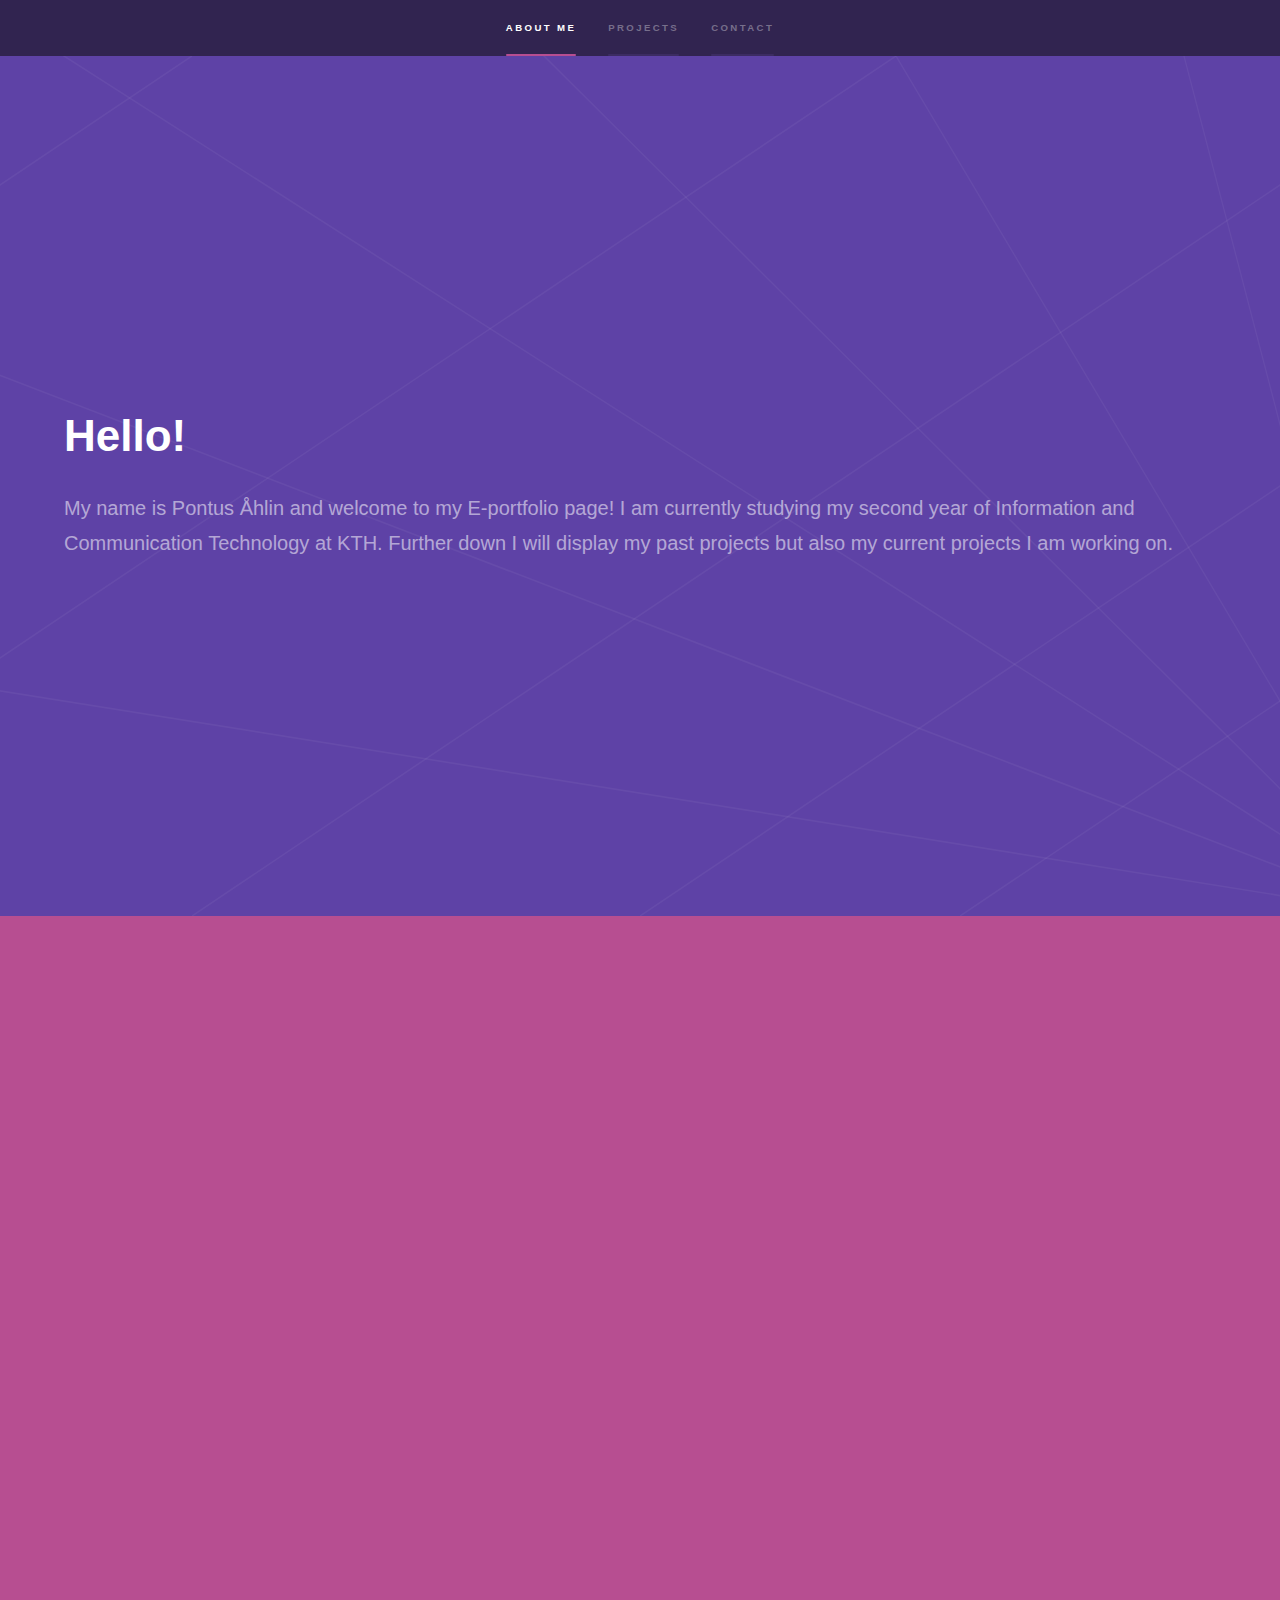
==== index.html @ bc83e950 "Add files via upload" ====
<!DOCTYPE HTML>
<!--
	Hyperspace by HTML5 UP
	html5up.net | @ajlkn
	Free for personal and commercial use under the CCA 3.0 license (html5up.net/license)
-->
<html>
	<head>
		<title>Hyperspace by HTML5 UP</title>
		<meta charset="utf-8" />
		<meta name="viewport" content="width=device-width, initial-scale=1, user-scalable=no" />
		<link rel="stylesheet" href="assets/css/main.css" />
		<noscript><link rel="stylesheet" href="assets/css/noscript.css" /></noscript>
		<style>
			.short-line-break {
				line-height: 0.7; /* You can adjust this value as needed */
			}
		</style>
	</head>
	<body class="is-preload">

		<!-- Sidebar -->
			<section id="sidebar">
				<div class="inner">
					<nav>
						<ul>
							<li><a href="#intro">About me</a></li>
							<!--<li><a href="#one">Remove me </a></li>-->
							<li><a href="#two">Projects</a></li> 
							<li><a href="#three">Contact</a></li>
						</ul>
					</nav>
				</div>
			</section>

		<!-- Wrapper -->
			<div id="wrapper">

				<!-- Intro -->
					<section id="intro" class="wrapper style1 fullscreen fade-up">
						<div class="inner">
							<h1>Hello!</h1>
							<p>My name is Pontus Åhlin and welcome to my E-portfolio page!
							I am currently studying my second year of Information and Communication Technology at KTH.
							Further down I will display my past projects but also my current projects I am working on. 
							</p>
			


						</div>
					</section>

				<!-- One -->
				<!--	<section id="one" class="wrapper style2 spotlights">
						<section>
							<a href="#" class="image"><img src="images/pic01.jpg" alt="" data-position="center center" /></a>
							<div class="content">
								<div class="inner">
									<h2>Sed ipsum dolor</h2>
									<p>Phasellus convallis elit id ullamcorper pulvinar. Duis aliquam turpis mauris, eu ultricies erat malesuada quis. Aliquam dapibus.</p>
									<ul class="actions">
										<li><a href="generic.html" class="button">Learn more</a></li>
									</ul>
								</div>
							</div>
						</section>
						<section>
							<a href="#" class="image"><img src="images/pic02.jpg" alt="" data-position="top center" /></a>
							<div class="content">
								<div class="inner">
									<h2>Feugiat consequat</h2>
									<p>Phasellus convallis elit id ullamcorper pulvinar. Duis aliquam turpis mauris, eu ultricies erat malesuada quis. Aliquam dapibus.</p>
									<ul class="actions">
										<li><a href="generic.html" class="button">Learn more</a></li>
									</ul>
								</div>
							</div>
						</section>
						<section>
							<a href="#" class="image"><img src="images/pic03.jpg" alt="" data-position="25% 25%" /></a>
							<div class="content">
								<div class="inner">
									<h2>Ultricies aliquam</h2>
									<p>Phasellus convallis elit id ullamcorper pulvinar. Duis aliquam turpis mauris, eu ultricies erat malesuada quis. Aliquam dapibus.</p>
									<ul class="actions">
										<li><a href="generic.html" class="button">Learn more</a></li>
									</ul>
								</div>
							</div>
						</section>
					</section>-->

				<!-- Two -->
					<section id="two" class="wrapper style3 fade-up">
						<div class="inner">
							<h2>What we do</h2>
							<p>Phasellus convallis elit id ullamcorper pulvinar. Duis aliquam turpis mauris, eu ultricies erat malesuada quis. Aliquam dapibus, lacus eget hendrerit bibendum, urna est aliquam sem, sit amet imperdiet est velit quis lorem.</p>
							<div class="features">
								<section>
									<span class="icon solid major fa-code"></span>
									<h3>Lorem ipsum amet</h3>
									<p>Phasellus convallis elit id ullam corper amet et pulvinar. Duis aliquam turpis mauris, sed ultricies erat dapibus.</p>
								</section>
								<section>
									<span class="icon solid major fa-lock"></span>
									<h3>Aliquam sed nullam</h3>
									<p>Phasellus convallis elit id ullam corper amet et pulvinar. Duis aliquam turpis mauris, sed ultricies erat dapibus.</p>
								</section>
								<section>
									<span class="icon solid major fa-cog"></span>
									<h3>Sed erat ullam corper</h3>
									<p>Phasellus convallis elit id ullam corper amet et pulvinar. Duis aliquam turpis mauris, sed ultricies erat dapibus.</p>
								</section>
								<section>
									<span class="icon solid major fa-desktop"></span>
									<h3>Veroeros quis lorem</h3>
									<p>Phasellus convallis elit id ullam corper amet et pulvinar. Duis aliquam turpis mauris, sed ultricies erat dapibus.</p>
								</section>
								<section>
									<span class="icon solid major fa-link"></span>
									<h3>Urna quis bibendum</h3>
									<p>Phasellus convallis elit id ullam corper amet et pulvinar. Duis aliquam turpis mauris, sed ultricies erat dapibus.</p>
								</section>
								<section>
									<span class="icon major fa-gem"></span>
									<h3>Aliquam urna dapibus</h3>
									<p>Phasellus convallis elit id ullam corper amet et pulvinar. Duis aliquam turpis mauris, sed ultricies erat dapibus.</p>
								</section>
							</div>
							<ul class="actions">
								<li><a href="generic.html" class="button">Learn more</a></li>
							</ul>
						</div>
					</section>

				<!-- Three -->
					<section id="three" class="wrapper style1 fade-up">
						<div class="inner">
							<h2>Get in touch</h2>
							<p>Phasellus convallis elit id ullamcorper pulvinar. Duis aliquam turpis mauris, eu ultricies erat malesuada quis. Aliquam dapibus, lacus eget hendrerit bibendum, urna est aliquam sem, sit amet imperdiet est velit quis lorem.</p>
							<div class="split style1">
								<section>
									<form method="post" action="#">
										<div class="fields">
											<div class="field half">
												<label for="name">Name</label>
												<input type="text" name="name" id="name" />
											</div>
											<div class="field half">
												<label for="email">Email</label>
												<input type="text" name="email" id="email" />
											</div>
											<div class="field">
												<label for="message">Message</label>
												<textarea name="message" id="message" rows="5"></textarea>
											</div>
										</div>
										<ul class="actions">
											<li><a href="" class="button submit">Send Message</a></li>
										</ul>
									</form>
								</section>
								<section>
									<ul class="contact">
										<li>
											<h3>Address</h3>
											<span>Norrgårdsvägen 9<br />
											Stockholm, 18436 <br />
											Sweden</span>
										</li>
										<li>
											<h3>Email</h3>
											<a href="#">pontus.ahlin@live.se</a>
										</li>
										<li>
											<h3>Phone</h3>
											<span>(+46) 79-3372362</span>
										</li>
										<li>
											<h3>Social</h3>
											<ul class="icons">
												<li><a href="https://www.github.com/PontusAhlin" class="icon brands fa-github"><span class="label">GitHub</span></a></li>
												<li><a href="#" class="icon brands fa-instagram"><span class="label">Instagram</span></a></li>
												<li><a href="#" class="icon brands fa-linkedin-in"><span class="label">LinkedIn</span></a></li>
											</ul>
										</li>
									</ul>
								</section>
							</div>
						</div>
					</section>

			</div>

		<!-- Footer -->
			<footer id="footer" class="wrapper style1-alt">
				<div class="inner">
					<ul class="menu">
						<li>&copy; Untitled. All rights reserved.</li><li>Design: <a href="http://html5up.net">HTML5 UP</a></li>
					</ul>
				</div>
			</footer>

		<!-- Scripts -->
			<script src="assets/js/jquery.min.js"></script>
			<script src="assets/js/jquery.scrollex.min.js"></script>
			<script src="assets/js/jquery.scrolly.min.js"></script>
			<script src="assets/js/browser.min.js"></script>
			<script src="assets/js/breakpoints.min.js"></script>
			<script src="assets/js/util.js"></script>
			<script src="assets/js/main.js"></script>

	</body>
</html>
---- assets/css/main.css ----
@import url(fontawesome-all.min.css);

/*
	Hyperspace by HTML5 UP
	html5up.net | @ajlkn
	Free for personal and commercial use under the CCA 3.0 license (html5up.net/license)
*/

html, body, div, span, applet, object,
iframe, h1, h2, h3, h4, h5, h6, p, blockquote,
pre, a, abbr, acronym, address, big, cite,
code, del, dfn, em, img, ins, kbd, q, s, samp,
small, strike, strong, sub, sup, tt, var, b,
u, i, center, dl, dt, dd, ol, ul, li, fieldset,
form, label, legend, table, caption, tbody,
tfoot, thead, tr, th, td, article, aside,
canvas, details, embed, figure, figcaption,
footer, header, hgroup, menu, nav, output, ruby,
section, summary, time, mark, audio, video {
	margin: 0;
	padding: 0;
	border: 0;
	font-size: 100%;
	font: inherit;
	vertical-align: baseline;}

article, aside, details, figcaption, figure,
footer, header, hgroup, menu, nav, section {
	display: block;}

body {
	line-height: 1;
}

ol, ul {
	list-style: none;
}

blockquote, q {
	quotes: none;
}

	blockquote:before, blockquote:after, q:before, q:after {
		content: '';
		content: none;
	}

table {
	border-collapse: collapse;
	border-spacing: 0;
}

body {
	-webkit-text-size-adjust: none;
}

mark {
	background-color: transparent;
	color: inherit;
}

input::-moz-focus-inner {
	border: 0;
	padding: 0;
}

input, select, textarea {
	-moz-appearance: none;
	-webkit-appearance: none;
	-ms-appearance: none;
	appearance: none;
}

/* Basic */

	@-ms-viewport {
		width: device-width;
	}

	body {
		-ms-overflow-style: scrollbar;
	}

	@media screen and (max-width: 480px) {

		html, body {
			min-width: 320px;
		}

	}

	html {
		box-sizing: border-box;
	}

	*, *:before, *:after {
		box-sizing: inherit;
	}

	body {
		background: #312450;
	}

		body.is-preload *, body.is-preload *:before, body.is-preload *:after {
			-moz-animation: none !important;
			-webkit-animation: none !important;
			-ms-animation: none !important;
			animation: none !important;
			-moz-transition: none !important;
			-webkit-transition: none !important;
			-ms-transition: none !important;
			transition: none !important;
		}

/* Type */

	body, input, select, textarea {
		color: rgba(255, 255, 255, 0.55);
		font-family: Arial, Helvetica, sans-serif;
		font-size: 16.5pt;
		font-weight: normal;
		line-height: 1.75;
	}

		@media screen and (max-width: 1680px) {

			body, input, select, textarea {
				font-size: 13pt;
			}

		}

		@media screen and (max-width: 1280px) {

			body, input, select, textarea {
				font-size: 12pt;
			}

		}

		@media screen and (max-width: 360px) {

			body, input, select, textarea {
				font-size: 11pt;
			}

		}

	a {
		-moz-transition: color 0.2s ease, border-bottom-color 0.2s ease;
		-webkit-transition: color 0.2s ease, border-bottom-color 0.2s ease;
		-ms-transition: color 0.2s ease, border-bottom-color 0.2s ease;
		transition: color 0.2s ease, border-bottom-color 0.2s ease;
		border-bottom: dotted 1px rgba(255, 255, 255, 0.35);
		color: inherit;
		text-decoration: none;
	}

		a:hover {
			border-bottom-color: transparent;
			color: #ffffff;
		}

	strong, b {
		color: #ffffff;
		font-weight: bold;
	}

	em, i {
		font-style: italic;
	}

	p {
		margin: 0 0 2em 0;
	}

	h1, h2, h3, h4, h5, h6 {
		color: #ffffff;
		font-weight: bold;
		line-height: 1.5;
		margin: 0 0 0.5em 0;
	}

		h1 a, h2 a, h3 a, h4 a, h5 a, h6 a {
			color: inherit;
			text-decoration: none;
		}

	h1 {
		font-size: 2.75em;
	}

		h1.major {
			margin: 0 0 1.3em 0;
			position: relative;
			padding-bottom: 0.35em;
		}

			h1.major:after {
				background-image: -moz-linear-gradient(to right, #5e42a6, #b74e91);
				background-image: -webkit-linear-gradient(to right, #5e42a6, #b74e91);
				background-image: -ms-linear-gradient(to right, #5e42a6, #b74e91);
				background-image: linear-gradient(to right, #5e42a6, #b74e91);
				-moz-transition: max-width 0.2s ease;
				-webkit-transition: max-width 0.2s ease;
				-ms-transition: max-width 0.2s ease;
				transition: max-width 0.2s ease;
				border-radius: 0.2em;
				bottom: 0;
				content: '';
				height: 0.05em;
				position: absolute;
				right: 0;
				width: 100%;
			}

	h2 {
		font-size: 1.75em;
	}

	h3 {
		font-size: 1.1em;
	}

	h4 {
		font-size: 1em;
	}

	h5 {
		font-size: 0.8em;
	}

	h6 {
		font-size: 0.6em;
	}

	@media screen and (max-width: 736px) {

		h1 {
			font-size: 2em;
		}

		h2 {
			font-size: 1.25em;
		}

		h3 {
			font-size: 1em;
		}

		h4 {
			font-size: 0.8em;
		}

		h5 {
			font-size: 0.6em;
		}

		h6 {
			font-size: 0.6em;
		}

	}

	sub {
		font-size: 0.8em;
		position: relative;
		top: 0.5em;
	}

	sup {
		font-size: 0.8em;
		position: relative;
		top: -0.5em;
	}

	blockquote {
		border-left: solid 4px rgba(255, 255, 255, 0.15);
		font-style: italic;
		margin: 0 0 2em 0;
		padding: 0.5em 0 0.5em 2em;
	}

	code {
		background: rgba(255, 255, 255, 0.05);
		border-radius: 0.25em;
		border: solid 1px rgba(255, 255, 255, 0.15);
		font-family: "Courier New", monospace;
		font-size: 0.9em;
		margin: 0 0.25em;
		padding: 0.25em 0.65em;
	}

	pre {
		-webkit-overflow-scrolling: touch;
		font-family: "Courier New", monospace;
		font-size: 0.9em;
		margin: 0 0 2em 0;
	}

		pre code {
			display: block;
			line-height: 1.75em;
			padding: 1em 1.5em;
			overflow-x: auto;
		}

	hr {
		border: 0;
		border-bottom: solid 1px rgba(255, 255, 255, 0.15);
		margin: 2em 0;
	}

		hr.major {
			margin: 3em 0;
		}

	.align-left {
		text-align: left;
	}

	.align-center {
		text-align: center;
	}

	.align-right {
		text-align: right;
	}

/* Row */

	.row {
		display: flex;
		flex-wrap: wrap;
		box-sizing: border-box;
		align-items: stretch;
	}

		.row > * {
			box-sizing: border-box;
		}

		.row.gtr-uniform > * > :last-child {
			margin-bottom: 0;
		}

		.row.aln-left {
			justify-content: flex-start;
		}

		.row.aln-center {
			justify-content: center;
		}

		.row.aln-right {
			justify-content: flex-end;
		}

		.row.aln-top {
			align-items: flex-start;
		}

		.row.aln-middle {
			align-items: center;
		}

		.row.aln-bottom {
			align-items: flex-end;
		}

		.row > .imp {
			order: -1;
		}

		.row > .col-1 {
			width: 8.33333%;
		}

		.row > .off-1 {
			margin-left: 8.33333%;
		}

		.row > .col-2 {
			width: 16.66667%;
		}

		.row > .off-2 {
			margin-left: 16.66667%;
		}

		.row > .col-3 {
			width: 25%;
		}

		.row > .off-3 {
			margin-left: 25%;
		}

		.row > .col-4 {
			width: 33.33333%;
		}

		.row > .off-4 {
			margin-left: 33.33333%;
		}

		.row > .col-5 {
			width: 41.66667%;
		}

		.row > .off-5 {
			margin-left: 41.66667%;
		}

		.row > .col-6 {
			width: 50%;
		}

		.row > .off-6 {
			margin-left: 50%;
		}

		.row > .col-7 {
			width: 58.33333%;
		}

		.row > .off-7 {
			margin-left: 58.33333%;
		}

		.row > .col-8 {
			width: 66.66667%;
		}

		.row > .off-8 {
			margin-left: 66.66667%;
		}

		.row > .col-9 {
			width: 75%;
		}

		.row > .off-9 {
			margin-left: 75%;
		}

		.row > .col-10 {
			width: 83.33333%;
		}

		.row > .off-10 {
			margin-left: 83.33333%;
		}

		.row > .col-11 {
			width: 91.66667%;
		}

		.row > .off-11 {
			margin-left: 91.66667%;
		}

		.row > .col-12 {
			width: 100%;
		}

		.row > .off-12 {
			margin-left: 100%;
		}

		.row.gtr-0 {
			margin-top: 0;
			margin-left: 0em;
		}

			.row.gtr-0 > * {
				padding: 0 0 0 0em;
			}

			.row.gtr-0.gtr-uniform {
				margin-top: 0em;
			}

				.row.gtr-0.gtr-uniform > * {
					padding-top: 0em;
				}

		.row.gtr-25 {
			margin-top: 0;
			margin-left: -0.375em;
		}

			.row.gtr-25 > * {
				padding: 0 0 0 0.375em;
			}

			.row.gtr-25.gtr-uniform {
				margin-top: -0.375em;
			}

				.row.gtr-25.gtr-uniform > * {
					padding-top: 0.375em;
				}

		.row.gtr-50 {
			margin-top: 0;
			margin-left: -0.75em;
		}

			.row.gtr-50 > * {
				padding: 0 0 0 0.75em;
			}

			.row.gtr-50.gtr-uniform {
				margin-top: -0.75em;
			}

				.row.gtr-50.gtr-uniform > * {
					padding-top: 0.75em;
				}

		.row {
			margin-top: 0;
			margin-left: -1.5em;
		}

			.row > * {
				padding: 0 0 0 1.5em;
			}

			.row.gtr-uniform {
				margin-top: -1.5em;
			}

				.row.gtr-uniform > * {
					padding-top: 1.5em;
				}

		.row.gtr-150 {
			margin-top: 0;
			margin-left: -2.25em;
		}

			.row.gtr-150 > * {
				padding: 0 0 0 2.25em;
			}

			.row.gtr-150.gtr-uniform {
				margin-top: -2.25em;
			}

				.row.gtr-150.gtr-uniform > * {
					padding-top: 2.25em;
				}

		.row.gtr-200 {
			margin-top: 0;
			margin-left: -3em;
		}

			.row.gtr-200 > * {
				padding: 0 0 0 3em;
			}

			.row.gtr-200.gtr-uniform {
				margin-top: -3em;
			}

				.row.gtr-200.gtr-uniform > * {
					padding-top: 3em;
				}

		@media screen and (max-width: 1680px) {

			.row {
				display: flex;
				flex-wrap: wrap;
				box-sizing: border-box;
				align-items: stretch;
			}

				.row > * {
					box-sizing: border-box;
				}

				.row.gtr-uniform > * > :last-child {
					margin-bottom: 0;
				}

				.row.aln-left {
					justify-content: flex-start;
				}

				.row.aln-center {
					justify-content: center;
				}

				.row.aln-right {
					justify-content: flex-end;
				}

				.row.aln-top {
					align-items: flex-start;
				}

				.row.aln-middle {
					align-items: center;
				}

				.row.aln-bottom {
					align-items: flex-end;
				}

				.row > .imp-xlarge {
					order: -1;
				}

				.row > .col-1-xlarge {
					width: 8.33333%;
				}

				.row > .off-1-xlarge {
					margin-left: 8.33333%;
				}

				.row > .col-2-xlarge {
					width: 16.66667%;
				}

				.row > .off-2-xlarge {
					margin-left: 16.66667%;
				}

				.row > .col-3-xlarge {
					width: 25%;
				}

				.row > .off-3-xlarge {
					margin-left: 25%;
				}

				.row > .col-4-xlarge {
					width: 33.33333%;
				}

				.row > .off-4-xlarge {
					margin-left: 33.33333%;
				}

				.row > .col-5-xlarge {
					width: 41.66667%;
				}

				.row > .off-5-xlarge {
					margin-left: 41.66667%;
				}

				.row > .col-6-xlarge {
					width: 50%;
				}

				.row > .off-6-xlarge {
					margin-left: 50%;
				}

				.row > .col-7-xlarge {
					width: 58.33333%;
				}

				.row > .off-7-xlarge {
					margin-left: 58.33333%;
				}

				.row > .col-8-xlarge {
					width: 66.66667%;
				}

				.row > .off-8-xlarge {
					margin-left: 66.66667%;
				}

				.row > .col-9-xlarge {
					width: 75%;
				}

				.row > .off-9-xlarge {
					margin-left: 75%;
				}

				.row > .col-10-xlarge {
					width: 83.33333%;
				}

				.row > .off-10-xlarge {
					margin-left: 83.33333%;
				}

				.row > .col-11-xlarge {
					width: 91.66667%;
				}

				.row > .off-11-xlarge {
					margin-left: 91.66667%;
				}

				.row > .col-12-xlarge {
					width: 100%;
				}

				.row > .off-12-xlarge {
					margin-left: 100%;
				}

				.row.gtr-0 {
					margin-top: 0;
					margin-left: 0em;
				}

					.row.gtr-0 > * {
						padding: 0 0 0 0em;
					}

					.row.gtr-0.gtr-uniform {
						margin-top: 0em;
					}

						.row.gtr-0.gtr-uniform > * {
							padding-top: 0em;
						}

				.row.gtr-25 {
					margin-top: 0;
					margin-left: -0.375em;
				}

					.row.gtr-25 > * {
						padding: 0 0 0 0.375em;
					}

					.row.gtr-25.gtr-uniform {
						margin-top: -0.375em;
					}

						.row.gtr-25.gtr-uniform > * {
							padding-top: 0.375em;
						}

				.row.gtr-50 {
					margin-top: 0;
					margin-left: -0.75em;
				}

					.row.gtr-50 > * {
						padding: 0 0 0 0.75em;
					}

					.row.gtr-50.gtr-uniform {
						margin-top: -0.75em;
					}

						.row.gtr-50.gtr-uniform > * {
							padding-top: 0.75em;
						}

				.row {
					margin-top: 0;
					margin-left: -1.5em;
				}

					.row > * {
						padding: 0 0 0 1.5em;
					}

					.row.gtr-uniform {
						margin-top: -1.5em;
					}

						.row.gtr-uniform > * {
							padding-top: 1.5em;
						}

				.row.gtr-150 {
					margin-top: 0;
					margin-left: -2.25em;
				}

					.row.gtr-150 > * {
						padding: 0 0 0 2.25em;
					}

					.row.gtr-150.gtr-uniform {
						margin-top: -2.25em;
					}

						.row.gtr-150.gtr-uniform > * {
							padding-top: 2.25em;
						}

				.row.gtr-200 {
					margin-top: 0;
					margin-left: -3em;
				}

					.row.gtr-200 > * {
						padding: 0 0 0 3em;
					}

					.row.gtr-200.gtr-uniform {
						margin-top: -3em;
					}

						.row.gtr-200.gtr-uniform > * {
							padding-top: 3em;
						}

		}

		@media screen and (max-width: 1280px) {

			.row {
				display: flex;
				flex-wrap: wrap;
				box-sizing: border-box;
				align-items: stretch;
			}

				.row > * {
					box-sizing: border-box;
				}

				.row.gtr-uniform > * > :last-child {
					margin-bottom: 0;
				}

				.row.aln-left {
					justify-content: flex-start;
				}

				.row.aln-center {
					justify-content: center;
				}

				.row.aln-right {
					justify-content: flex-end;
				}

				.row.aln-top {
					align-items: flex-start;
				}

				.row.aln-middle {
					align-items: center;
				}

				.row.aln-bottom {
					align-items: flex-end;
				}

				.row > .imp-large {
					order: -1;
				}

				.row > .col-1-large {
					width: 8.33333%;
				}

				.row > .off-1-large {
					margin-left: 8.33333%;
				}

				.row > .col-2-large {
					width: 16.66667%;
				}

				.row > .off-2-large {
					margin-left: 16.66667%;
				}

				.row > .col-3-large {
					width: 25%;
				}

				.row > .off-3-large {
					margin-left: 25%;
				}

				.row > .col-4-large {
					width: 33.33333%;
				}

				.row > .off-4-large {
					margin-left: 33.33333%;
				}

				.row > .col-5-large {
					width: 41.66667%;
				}

				.row > .off-5-large {
					margin-left: 41.66667%;
				}

				.row > .col-6-large {
					width: 50%;
				}

				.row > .off-6-large {
					margin-left: 50%;
				}

				.row > .col-7-large {
					width: 58.33333%;
				}

				.row > .off-7-large {
					margin-left: 58.33333%;
				}

				.row > .col-8-large {
					width: 66.66667%;
				}

				.row > .off-8-large {
					margin-left: 66.66667%;
				}

				.row > .col-9-large {
					width: 75%;
				}

				.row > .off-9-large {
					margin-left: 75%;
				}

				.row > .col-10-large {
					width: 83.33333%;
				}

				.row > .off-10-large {
					margin-left: 83.33333%;
				}

				.row > .col-11-large {
					width: 91.66667%;
				}

				.row > .off-11-large {
					margin-left: 91.66667%;
				}

				.row > .col-12-large {
					width: 100%;
				}

				.row > .off-12-large {
					margin-left: 100%;
				}

				.row.gtr-0 {
					margin-top: 0;
					margin-left: 0em;
				}

					.row.gtr-0 > * {
						padding: 0 0 0 0em;
					}

					.row.gtr-0.gtr-uniform {
						margin-top: 0em;
					}

						.row.gtr-0.gtr-uniform > * {
							padding-top: 0em;
						}

				.row.gtr-25 {
					margin-top: 0;
					margin-left: -0.375em;
				}

					.row.gtr-25 > * {
						padding: 0 0 0 0.375em;
					}

					.row.gtr-25.gtr-uniform {
						margin-top: -0.375em;
					}

						.row.gtr-25.gtr-uniform > * {
							padding-top: 0.375em;
						}

				.row.gtr-50 {
					margin-top: 0;
					margin-left: -0.75em;
				}

					.row.gtr-50 > * {
						padding: 0 0 0 0.75em;
					}

					.row.gtr-50.gtr-uniform {
						margin-top: -0.75em;
					}

						.row.gtr-50.gtr-uniform > * {
							padding-top: 0.75em;
						}

				.row {
					margin-top: 0;
					margin-left: -1.5em;
				}

					.row > * {
						padding: 0 0 0 1.5em;
					}

					.row.gtr-uniform {
						margin-top: -1.5em;
					}

						.row.gtr-uniform > * {
							padding-top: 1.5em;
						}

				.row.gtr-150 {
					margin-top: 0;
					margin-left: -2.25em;
				}

					.row.gtr-150 > * {
						padding: 0 0 0 2.25em;
					}

					.row.gtr-150.gtr-uniform {
						margin-top: -2.25em;
					}

						.row.gtr-150.gtr-uniform > * {
							padding-top: 2.25em;
						}

				.row.gtr-200 {
					margin-top: 0;
					margin-left: -3em;
				}

					.row.gtr-200 > * {
						padding: 0 0 0 3em;
					}

					.row.gtr-200.gtr-uniform {
						margin-top: -3em;
					}

						.row.gtr-200.gtr-uniform > * {
							padding-top: 3em;
						}

		}

		@media screen and (max-width: 980px) {

			.row {
				display: flex;
				flex-wrap: wrap;
				box-sizing: border-box;
				align-items: stretch;
			}

				.row > * {
					box-sizing: border-box;
				}

				.row.gtr-uniform > * > :last-child {
					margin-bottom: 0;
				}

				.row.aln-left {
					justify-content: flex-start;
				}

				.row.aln-center {
					justify-content: center;
				}

				.row.aln-right {
					justify-content: flex-end;
				}

				.row.aln-top {
					align-items: flex-start;
				}

				.row.aln-middle {
					align-items: center;
				}

				.row.aln-bottom {
					align-items: flex-end;
				}

				.row > .imp-medium {
					order: -1;
				}

				.row > .col-1-medium {
					width: 8.33333%;
				}

				.row > .off-1-medium {
					margin-left: 8.33333%;
				}

				.row > .col-2-medium {
					width: 16.66667%;
				}

				.row > .off-2-medium {
					margin-left: 16.66667%;
				}

				.row > .col-3-medium {
					width: 25%;
				}

				.row > .off-3-medium {
					margin-left: 25%;
				}

				.row > .col-4-medium {
					width: 33.33333%;
				}

				.row > .off-4-medium {
					margin-left: 33.33333%;
				}

				.row > .col-5-medium {
					width: 41.66667%;
				}

				.row > .off-5-medium {
					margin-left: 41.66667%;
				}

				.row > .col-6-medium {
					width: 50%;
				}

				.row > .off-6-medium {
					margin-left: 50%;
				}

				.row > .col-7-medium {
					width: 58.33333%;
				}

				.row > .off-7-medium {
					margin-left: 58.33333%;
				}

				.row > .col-8-medium {
					width: 66.66667%;
				}

				.row > .off-8-medium {
					margin-left: 66.66667%;
				}

				.row > .col-9-medium {
					width: 75%;
				}

				.row > .off-9-medium {
					margin-left: 75%;
				}

				.row > .col-10-medium {
					width: 83.33333%;
				}

				.row > .off-10-medium {
					margin-left: 83.33333%;
				}

				.row > .col-11-medium {
					width: 91.66667%;
				}

				.row > .off-11-medium {
					margin-left: 91.66667%;
				}

				.row > .col-12-medium {
					width: 100%;
				}

				.row > .off-12-medium {
					margin-left: 100%;
				}

				.row.gtr-0 {
					margin-top: 0;
					margin-left: 0em;
				}

					.row.gtr-0 > * {
						padding: 0 0 0 0em;
					}

					.row.gtr-0.gtr-uniform {
						margin-top: 0em;
					}

						.row.gtr-0.gtr-uniform > * {
							padding-top: 0em;
						}

				.row.gtr-25 {
					margin-top: 0;
					margin-left: -0.375em;
				}

					.row.gtr-25 > * {
						padding: 0 0 0 0.375em;
					}

					.row.gtr-25.gtr-uniform {
						margin-top: -0.375em;
					}

						.row.gtr-25.gtr-uniform > * {
							padding-top: 0.375em;
						}

				.row.gtr-50 {
					margin-top: 0;
					margin-left: -0.75em;
				}

					.row.gtr-50 > * {
						padding: 0 0 0 0.75em;
					}

					.row.gtr-50.gtr-uniform {
						margin-top: -0.75em;
					}

						.row.gtr-50.gtr-uniform > * {
							padding-top: 0.75em;
						}

				.row {
					margin-top: 0;
					margin-left: -1.5em;
				}

					.row > * {
						padding: 0 0 0 1.5em;
					}

					.row.gtr-uniform {
						margin-top: -1.5em;
					}

						.row.gtr-uniform > * {
							padding-top: 1.5em;
						}

				.row.gtr-150 {
					margin-top: 0;
					margin-left: -2.25em;
				}

					.row.gtr-150 > * {
						padding: 0 0 0 2.25em;
					}

					.row.gtr-150.gtr-uniform {
						margin-top: -2.25em;
					}

						.row.gtr-150.gtr-uniform > * {
							padding-top: 2.25em;
						}

				.row.gtr-200 {
					margin-top: 0;
					margin-left: -3em;
				}

					.row.gtr-200 > * {
						padding: 0 0 0 3em;
					}

					.row.gtr-200.gtr-uniform {
						margin-top: -3em;
					}

						.row.gtr-200.gtr-uniform > * {
							padding-top: 3em;
						}

		}

		@media screen and (max-width: 736px) {

			.row {
				display: flex;
				flex-wrap: wrap;
				box-sizing: border-box;
				align-items: stretch;
			}

				.row > * {
					box-sizing: border-box;
				}

				.row.gtr-uniform > * > :last-child {
					margin-bottom: 0;
				}

				.row.aln-left {
					justify-content: flex-start;
				}

				.row.aln-center {
					justify-content: center;
				}

				.row.aln-right {
					justify-content: flex-end;
				}

				.row.aln-top {
					align-items: flex-start;
				}

				.row.aln-middle {
					align-items: center;
				}

				.row.aln-bottom {
					align-items: flex-end;
				}

				.row > .imp-small {
					order: -1;
				}

				.row > .col-1-small {
					width: 8.33333%;
				}

				.row > .off-1-small {
					margin-left: 8.33333%;
				}

				.row > .col-2-small {
					width: 16.66667%;
				}

				.row > .off-2-small {
					margin-left: 16.66667%;
				}

				.row > .col-3-small {
					width: 25%;
				}

				.row > .off-3-small {
					margin-left: 25%;
				}

				.row > .col-4-small {
					width: 33.33333%;
				}

				.row > .off-4-small {
					margin-left: 33.33333%;
				}

				.row > .col-5-small {
					width: 41.66667%;
				}

				.row > .off-5-small {
					margin-left: 41.66667%;
				}

				.row > .col-6-small {
					width: 50%;
				}

				.row > .off-6-small {
					margin-left: 50%;
				}

				.row > .col-7-small {
					width: 58.33333%;
				}

				.row > .off-7-small {
					margin-left: 58.33333%;
				}

				.row > .col-8-small {
					width: 66.66667%;
				}

				.row > .off-8-small {
					margin-left: 66.66667%;
				}

				.row > .col-9-small {
					width: 75%;
				}

				.row > .off-9-small {
					margin-left: 75%;
				}

				.row > .col-10-small {
					width: 83.33333%;
				}

				.row > .off-10-small {
					margin-left: 83.33333%;
				}

				.row > .col-11-small {
					width: 91.66667%;
				}

				.row > .off-11-small {
					margin-left: 91.66667%;
				}

				.row > .col-12-small {
					width: 100%;
				}

				.row > .off-12-small {
					margin-left: 100%;
				}

				.row.gtr-0 {
					margin-top: 0;
					margin-left: 0em;
				}

					.row.gtr-0 > * {
						padding: 0 0 0 0em;
					}

					.row.gtr-0.gtr-uniform {
						margin-top: 0em;
					}

						.row.gtr-0.gtr-uniform > * {
							padding-top: 0em;
						}

				.row.gtr-25 {
					margin-top: 0;
					margin-left: -0.375em;
				}

					.row.gtr-25 > * {
						padding: 0 0 0 0.375em;
					}

					.row.gtr-25.gtr-uniform {
						margin-top: -0.375em;
					}

						.row.gtr-25.gtr-uniform > * {
							padding-top: 0.375em;
						}

				.row.gtr-50 {
					margin-top: 0;
					margin-left: -0.75em;
				}

					.row.gtr-50 > * {
						padding: 0 0 0 0.75em;
					}

					.row.gtr-50.gtr-uniform {
						margin-top: -0.75em;
					}

						.row.gtr-50.gtr-uniform > * {
							padding-top: 0.75em;
						}

				.row {
					margin-top: 0;
					margin-left: -1.5em;
				}

					.row > * {
						padding: 0 0 0 1.5em;
					}

					.row.gtr-uniform {
						margin-top: -1.5em;
					}

						.row.gtr-uniform > * {
							padding-top: 1.5em;
						}

				.row.gtr-150 {
					margin-top: 0;
					margin-left: -2.25em;
				}

					.row.gtr-150 > * {
						padding: 0 0 0 2.25em;
					}

					.row.gtr-150.gtr-uniform {
						margin-top: -2.25em;
					}

						.row.gtr-150.gtr-uniform > * {
							padding-top: 2.25em;
						}

				.row.gtr-200 {
					margin-top: 0;
					margin-left: -3em;
				}

					.row.gtr-200 > * {
						padding: 0 0 0 3em;
					}

					.row.gtr-200.gtr-uniform {
						margin-top: -3em;
					}

						.row.gtr-200.gtr-uniform > * {
							padding-top: 3em;
						}

		}

		@media screen and (max-width: 480px) {

			.row {
				display: flex;
				flex-wrap: wrap;
				box-sizing: border-box;
				align-items: stretch;
			}

				.row > * {
					box-sizing: border-box;
				}

				.row.gtr-uniform > * > :last-child {
					margin-bottom: 0;
				}

				.row.aln-left {
					justify-content: flex-start;
				}

				.row.aln-center {
					justify-content: center;
				}

				.row.aln-right {
					justify-content: flex-end;
				}

				.row.aln-top {
					align-items: flex-start;
				}

				.row.aln-middle {
					align-items: center;
				}

				.row.aln-bottom {
					align-items: flex-end;
				}

				.row > .imp-xsmall {
					order: -1;
				}

				.row > .col-1-xsmall {
					width: 8.33333%;
				}

				.row > .off-1-xsmall {
					margin-left: 8.33333%;
				}

				.row > .col-2-xsmall {
					width: 16.66667%;
				}

				.row > .off-2-xsmall {
					margin-left: 16.66667%;
				}

				.row > .col-3-xsmall {
					width: 25%;
				}

				.row > .off-3-xsmall {
					margin-left: 25%;
				}

				.row > .col-4-xsmall {
					width: 33.33333%;
				}

				.row > .off-4-xsmall {
					margin-left: 33.33333%;
				}

				.row > .col-5-xsmall {
					width: 41.66667%;
				}

				.row > .off-5-xsmall {
					margin-left: 41.66667%;
				}

				.row > .col-6-xsmall {
					width: 50%;
				}

				.row > .off-6-xsmall {
					margin-left: 50%;
				}

				.row > .col-7-xsmall {
					width: 58.33333%;
				}

				.row > .off-7-xsmall {
					margin-left: 58.33333%;
				}

				.row > .col-8-xsmall {
					width: 66.66667%;
				}

				.row > .off-8-xsmall {
					margin-left: 66.66667%;
				}

				.row > .col-9-xsmall {
					width: 75%;
				}

				.row > .off-9-xsmall {
					margin-left: 75%;
				}

				.row > .col-10-xsmall {
					width: 83.33333%;
				}

				.row > .off-10-xsmall {
					margin-left: 83.33333%;
				}

				.row > .col-11-xsmall {
					width: 91.66667%;
				}

				.row > .off-11-xsmall {
					margin-left: 91.66667%;
				}

				.row > .col-12-xsmall {
					width: 100%;
				}

				.row > .off-12-xsmall {
					margin-left: 100%;
				}

				.row.gtr-0 {
					margin-top: 0;
					margin-left: 0em;
				}

					.row.gtr-0 > * {
						padding: 0 0 0 0em;
					}

					.row.gtr-0.gtr-uniform {
						margin-top: 0em;
					}

						.row.gtr-0.gtr-uniform > * {
							padding-top: 0em;
						}

				.row.gtr-25 {
					margin-top: 0;
					margin-left: -0.375em;
				}

					.row.gtr-25 > * {
						padding: 0 0 0 0.375em;
					}

					.row.gtr-25.gtr-uniform {
						margin-top: -0.375em;
					}

						.row.gtr-25.gtr-uniform > * {
							padding-top: 0.375em;
						}

				.row.gtr-50 {
					margin-top: 0;
					margin-left: -0.75em;
				}

					.row.gtr-50 > * {
						padding: 0 0 0 0.75em;
					}

					.row.gtr-50.gtr-uniform {
						margin-top: -0.75em;
					}

						.row.gtr-50.gtr-uniform > * {
							padding-top: 0.75em;
						}

				.row {
					margin-top: 0;
					margin-left: -1.5em;
				}

					.row > * {
						padding: 0 0 0 1.5em;
					}

					.row.gtr-uniform {
						margin-top: -1.5em;
					}

						.row.gtr-uniform > * {
							padding-top: 1.5em;
						}

				.row.gtr-150 {
					margin-top: 0;
					margin-left: -2.25em;
				}

					.row.gtr-150 > * {
						padding: 0 0 0 2.25em;
					}

					.row.gtr-150.gtr-uniform {
						margin-top: -2.25em;
					}

						.row.gtr-150.gtr-uniform > * {
							padding-top: 2.25em;
						}

				.row.gtr-200 {
					margin-top: 0;
					margin-left: -3em;
				}

					.row.gtr-200 > * {
						padding: 0 0 0 3em;
					}

					.row.gtr-200.gtr-uniform {
						margin-top: -3em;
					}

						.row.gtr-200.gtr-uniform > * {
							padding-top: 3em;
						}

		}

/* Box */

	.box {
		border-radius: 0.25em;
		border: solid 1px rgba(255, 255, 255, 0.15);
		margin-bottom: 2em;
		padding: 1.5em;
	}

		.box > :last-child,
		.box > :last-child > :last-child,
		.box > :last-child > :last-child > :last-child {
			margin-bottom: 0;
		}

		.box.alt {
			border: 0;
			border-radius: 0;
			padding: 0;
		}

/* Button */

	input[type="submit"],
	input[type="reset"],
	input[type="button"],
	button,
	.button {
		-moz-appearance: none;
		-webkit-appearance: none;
		-ms-appearance: none;
		appearance: none;
		-moz-transition: border-color 0.2s ease;
		-webkit-transition: border-color 0.2s ease;
		-ms-transition: border-color 0.2s ease;
		transition: border-color 0.2s ease;
		background-color: transparent;
		border: solid 1px !important;
		border-color: rgba(255, 255, 255, 0.15) !important;
		border-radius: 3em;
		color: #ffffff !important;
		cursor: pointer;
		display: inline-block;
		font-size: 0.6em;
		font-weight: bold;
		height: calc(4.75em + 2px);
		letter-spacing: 0.25em;
		line-height: 4.75em;
		outline: 0;
		padding: 0 3.75em;
		position: relative;
		text-align: center;
		text-decoration: none;
		text-transform: uppercase;
		white-space: nowrap;
	}

		input[type="submit"]:after,
		input[type="reset"]:after,
		input[type="button"]:after,
		button:after,
		.button:after {
			-moz-transform: scale(0.25);
			-webkit-transform: scale(0.25);
			-ms-transform: scale(0.25);
			transform: scale(0.25);
			pointer-events: none;
			-moz-transition: opacity 0.2s ease, -moz-transform 0.2s ease;
			-webkit-transition: opacity 0.2s ease, -webkit-transform 0.2s ease;
			-ms-transition: opacity 0.2s ease, -ms-transform 0.2s ease;
			transition: opacity 0.2s ease, transform 0.2s ease;
			background: #ffffff;
			border-radius: 3em;
			content: '';
			height: 100%;
			left: 0;
			opacity: 0;
			position: absolute;
			top: 0;
			width: 100%;
		}

		input[type="submit"].icon:before,
		input[type="reset"].icon:before,
		input[type="button"].icon:before,
		button.icon:before,
		.button.icon:before {
			margin-right: 0.75em;
		}

		input[type="submit"].fit,
		input[type="reset"].fit,
		input[type="button"].fit,
		button.fit,
		.button.fit {
			width: 100%;
		}

		input[type="submit"].small,
		input[type="reset"].small,
		input[type="button"].small,
		button.small,
		.button.small {
			font-size: 0.4em;
		}

		input[type="submit"].large,
		input[type="reset"].large,
		input[type="button"].large,
		button.large,
		.button.large {
			font-size: 0.8em;
		}

		input[type="submit"].primary,
		input[type="reset"].primary,
		input[type="button"].primary,
		button.primary,
		.button.primary {
			background-color: #ffffff;
			color: #312450 !important;
		}

			input[type="submit"].primary:after,
			input[type="reset"].primary:after,
			input[type="button"].primary:after,
			button.primary:after,
			.button.primary:after {
				display: none;
			}

		input[type="submit"].disabled, input[type="submit"]:disabled,
		input[type="reset"].disabled,
		input[type="reset"]:disabled,
		input[type="button"].disabled,
		input[type="button"]:disabled,
		button.disabled,
		button:disabled,
		.button.disabled,
		.button:disabled {
			cursor: default;
			opacity: 0.5;
			pointer-events: none;
		}

		input[type="submit"]:hover,
		input[type="reset"]:hover,
		input[type="button"]:hover,
		button:hover,
		.button:hover {
			border-color: rgba(255, 255, 255, 0.55) !important;
		}

			input[type="submit"]:hover:after,
			input[type="reset"]:hover:after,
			input[type="button"]:hover:after,
			button:hover:after,
			.button:hover:after {
				opacity: 0.05;
				-moz-transform: scale(1);
				-webkit-transform: scale(1);
				-ms-transform: scale(1);
				transform: scale(1);
			}

			input[type="submit"]:hover:active,
			input[type="reset"]:hover:active,
			input[type="button"]:hover:active,
			button:hover:active,
			.button:hover:active {
				border-color: #ffffff !important;
			}

				input[type="submit"]:hover:active:after,
				input[type="reset"]:hover:active:after,
				input[type="button"]:hover:active:after,
				button:hover:active:after,
				.button:hover:active:after {
					opacity: 0.1;
				}

/* Features */

	.features {
		display: -moz-flex;
		display: -webkit-flex;
		display: -ms-flex;
		display: flex;
		-moz-flex-wrap: wrap;
		-webkit-flex-wrap: wrap;
		-ms-flex-wrap: wrap;
		flex-wrap: wrap;
		border-radius: 0.25em;
		border: solid 1px rgba(255, 255, 255, 0.15);
		background: rgba(255, 255, 255, 0.05);
		margin: 0 0 2em 0;
	}

		.features section {
			padding: 3.5em 3em 1em 7em ;
			width: 50%;
			border-top: solid 1px rgba(255, 255, 255, 0.15);
			position: relative;
		}

			.features section:nth-child(-n + 2) {
				border-top-width: 0;
			}

			.features section:nth-child(2n) {
				border-left: solid 1px rgba(255, 255, 255, 0.15);
			}

			.features section .icon {
				-moz-transition: opacity 0.5s ease, -moz-transform 0.5s ease;
				-webkit-transition: opacity 0.5s ease, -webkit-transform 0.5s ease;
				-ms-transition: opacity 0.5s ease, -ms-transform 0.5s ease;
				transition: opacity 0.5s ease, transform 0.5s ease;
				-moz-transition-delay: 1s;
				-webkit-transition-delay: 1s;
				-ms-transition-delay: 1s;
				transition-delay: 1s;
				-moz-transform: scale(1);
				-webkit-transform: scale(1);
				-ms-transform: scale(1);
				transform: scale(1);
				position: absolute;
				left: 3em;
				top: 3em;
				opacity: 1;
			}

			.features section:nth-child(1) .icon {
				-moz-transition-delay: 0.15s;
				-webkit-transition-delay: 0.15s;
				-ms-transition-delay: 0.15s;
				transition-delay: 0.15s;
			}

			.features section:nth-child(2) .icon {
				-moz-transition-delay: 0.3s;
				-webkit-transition-delay: 0.3s;
				-ms-transition-delay: 0.3s;
				transition-delay: 0.3s;
			}

			.features section:nth-child(3) .icon {
				-moz-transition-delay: 0.45s;
				-webkit-transition-delay: 0.45s;
				-ms-transition-delay: 0.45s;
				transition-delay: 0.45s;
			}

			.features section:nth-child(4) .icon {
				-moz-transition-delay: 0.6s;
				-webkit-transition-delay: 0.6s;
				-ms-transition-delay: 0.6s;
				transition-delay: 0.6s;
			}

			.features section:nth-child(5) .icon {
				-moz-transition-delay: 0.75s;
				-webkit-transition-delay: 0.75s;
				-ms-transition-delay: 0.75s;
				transition-delay: 0.75s;
			}

			.features section:nth-child(6) .icon {
				-moz-transition-delay: 0.9s;
				-webkit-transition-delay: 0.9s;
				-ms-transition-delay: 0.9s;
				transition-delay: 0.9s;
			}

			.features section:nth-child(7) .icon {
				-moz-transition-delay: 1.05s;
				-webkit-transition-delay: 1.05s;
				-ms-transition-delay: 1.05s;
				transition-delay: 1.05s;
			}

			.features section:nth-child(8) .icon {
				-moz-transition-delay: 1.2s;
				-webkit-transition-delay: 1.2s;
				-ms-transition-delay: 1.2s;
				transition-delay: 1.2s;
			}

			.features section:nth-child(9) .icon {
				-moz-transition-delay: 1.35s;
				-webkit-transition-delay: 1.35s;
				-ms-transition-delay: 1.35s;
				transition-delay: 1.35s;
			}

			.features section:nth-child(10) .icon {
				-moz-transition-delay: 1.5s;
				-webkit-transition-delay: 1.5s;
				-ms-transition-delay: 1.5s;
				transition-delay: 1.5s;
			}

			.features section:nth-child(11) .icon {
				-moz-transition-delay: 1.65s;
				-webkit-transition-delay: 1.65s;
				-ms-transition-delay: 1.65s;
				transition-delay: 1.65s;
			}

			.features section:nth-child(12) .icon {
				-moz-transition-delay: 1.8s;
				-webkit-transition-delay: 1.8s;
				-ms-transition-delay: 1.8s;
				transition-delay: 1.8s;
			}

			.features section:nth-child(13) .icon {
				-moz-transition-delay: 1.95s;
				-webkit-transition-delay: 1.95s;
				-ms-transition-delay: 1.95s;
				transition-delay: 1.95s;
			}

			.features section:nth-child(14) .icon {
				-moz-transition-delay: 2.1s;
				-webkit-transition-delay: 2.1s;
				-ms-transition-delay: 2.1s;
				transition-delay: 2.1s;
			}

			.features section:nth-child(15) .icon {
				-moz-transition-delay: 2.25s;
				-webkit-transition-delay: 2.25s;
				-ms-transition-delay: 2.25s;
				transition-delay: 2.25s;
			}

			.features section:nth-child(16) .icon {
				-moz-transition-delay: 2.4s;
				-webkit-transition-delay: 2.4s;
				-ms-transition-delay: 2.4s;
				transition-delay: 2.4s;
			}

			.features section:nth-child(17) .icon {
				-moz-transition-delay: 2.55s;
				-webkit-transition-delay: 2.55s;
				-ms-transition-delay: 2.55s;
				transition-delay: 2.55s;
			}

			.features section:nth-child(18) .icon {
				-moz-transition-delay: 2.7s;
				-webkit-transition-delay: 2.7s;
				-ms-transition-delay: 2.7s;
				transition-delay: 2.7s;
			}

			.features section:nth-child(19) .icon {
				-moz-transition-delay: 2.85s;
				-webkit-transition-delay: 2.85s;
				-ms-transition-delay: 2.85s;
				transition-delay: 2.85s;
			}

			.features section:nth-child(20) .icon {
				-moz-transition-delay: 3s;
				-webkit-transition-delay: 3s;
				-ms-transition-delay: 3s;
				transition-delay: 3s;
			}

		.features.inactive section .icon {
			-moz-transform: scale(0.5);
			-webkit-transform: scale(0.5);
			-ms-transform: scale(0.5);
			transform: scale(0.5);
			opacity: 0;
		}

		@media screen and (max-width: 980px) {

			.features {
				display: block;
			}

				.features section {
					border-top-width: 1px !important;
					border-left-width: 0 !important;
					width: 100%;
				}

					.features section:first-child {
						border-top-width: 0 !important;
					}

		}

		@media screen and (max-width: 736px) {

			.features section {
				padding: 2.5em 1.5em 0.1em 5.5em ;
			}

				.features section .icon {
					left: 1.5em;
					top: 2em;
				}

		}

		@media screen and (max-width: 480px) {

			.features section {
				padding: 2em 1.5em 0.1em 1.5em ;
			}

				.features section .icon {
					left: 0;
					position: relative;
					top: 0;
				}

		}

/* Form */

	form {
		margin: 0 0 2em 0;
	}

		form > :last-child {
			margin-bottom: 0;
		}

		form > .fields {
			display: -moz-flex;
			display: -webkit-flex;
			display: -ms-flex;
			display: flex;
			-moz-flex-wrap: wrap;
			-webkit-flex-wrap: wrap;
			-ms-flex-wrap: wrap;
			flex-wrap: wrap;
			width: calc(100% + 3em);
			margin: -1.5em 0 2em -1.5em;
		}

			form > .fields > .field {
				-moz-flex-grow: 0;
				-webkit-flex-grow: 0;
				-ms-flex-grow: 0;
				flex-grow: 0;
				-moz-flex-shrink: 0;
				-webkit-flex-shrink: 0;
				-ms-flex-shrink: 0;
				flex-shrink: 0;
				padding: 1.5em 0 0 1.5em;
				width: calc(100% - 1.5em);
			}

				form > .fields > .field.half {
					width: calc(50% - 0.75em);
				}

				form > .fields > .field.third {
					width: calc(100%/3 - 0.5em);
				}

				form > .fields > .field.quarter {
					width: calc(25% - 0.375em);
				}

		@media screen and (max-width: 480px) {

			form > .fields {
				width: calc(100% + 3em);
				margin: -1.5em 0 2em -1.5em;
			}

				form > .fields > .field {
					padding: 1.5em 0 0 1.5em;
					width: calc(100% - 1.5em);
				}

					form > .fields > .field.half {
						width: calc(100% - 1.5em);
					}

					form > .fields > .field.third {
						width: calc(100% - 1.5em);
					}

					form > .fields > .field.quarter {
						width: calc(100% - 1.5em);
					}

		}

	label {
		color: #ffffff;
		font-weight: bold;
		line-height: 1.5;
		margin: 0 0 0.7em 0;
		display: block;
		font-size: 1.1em;
	}

	input[type="text"],
	input[type="password"],
	input[type="email"],
	input[type="tel"],
	select,
	textarea {
		-moz-appearance: none;
		-webkit-appearance: none;
		-ms-appearance: none;
		appearance: none;
		background: rgba(255, 255, 255, 0.05);
		border-radius: 0.25em;
		border: none;
		border: solid 1px rgba(255, 255, 255, 0.15);
		color: inherit;
		display: block;
		outline: 0;
		padding: 0 1em;
		text-decoration: none;
		width: 100%;
	}

		input[type="text"]:invalid,
		input[type="password"]:invalid,
		input[type="email"]:invalid,
		input[type="tel"]:invalid,
		select:invalid,
		textarea:invalid {
			box-shadow: none;
		}

		input[type="text"]:focus,
		input[type="password"]:focus,
		input[type="email"]:focus,
		input[type="tel"]:focus,
		select:focus,
		textarea:focus {
			border-color: #ffffff;
			box-shadow: 0 0 0 1px #ffffff;
		}

	select {
		background-image: url("data:image/svg+xml;charset=utf8,%3Csvg xmlns='http://www.w3.org/2000/svg' width='40' height='40' preserveAspectRatio='none' viewBox='0 0 40 40'%3E%3Cpath d='M9.4,12.3l10.4,10.4l10.4-10.4c0.2-0.2,0.5-0.4,0.9-0.4c0.3,0,0.6,0.1,0.9,0.4l3.3,3.3c0.2,0.2,0.4,0.5,0.4,0.9 c0,0.4-0.1,0.6-0.4,0.9L20.7,31.9c-0.2,0.2-0.5,0.4-0.9,0.4c-0.3,0-0.6-0.1-0.9-0.4L4.3,17.3c-0.2-0.2-0.4-0.5-0.4-0.9 c0-0.4,0.1-0.6,0.4-0.9l3.3-3.3c0.2-0.2,0.5-0.4,0.9-0.4S9.1,12.1,9.4,12.3z' fill='rgba(255, 255, 255, 0.15)' /%3E%3C/svg%3E");
		background-size: 1.25rem;
		background-repeat: no-repeat;
		background-position: calc(100% - 1rem) center;
		height: 2.75em;
		padding-right: 2.75em;
		text-overflow: ellipsis;
	}

		select option {
			color: #ffffff;
			background: #312450;
		}

		select:focus::-ms-value {
			background-color: transparent;
		}

		select::-ms-expand {
			display: none;
		}

	input[type="text"],
	input[type="password"],
	input[type="email"],
	select {
		height: 2.75em;
	}

	textarea {
		padding: 0.75em 1em;
	}

		body.is-ie textarea {
			min-height: 10em;
		}

	input[type="checkbox"],
	input[type="radio"] {
		-moz-appearance: none;
		-webkit-appearance: none;
		-ms-appearance: none;
		appearance: none;
		display: block;
		float: left;
		margin-right: -2em;
		opacity: 0;
		width: 1em;
		z-index: -1;
	}

		input[type="checkbox"] + label,
		input[type="radio"] + label {
			text-decoration: none;
			color: rgba(255, 255, 255, 0.55);
			cursor: pointer;
			display: inline-block;
			font-size: 1em;
			font-weight: normal;
			padding-left: 2.4em;
			padding-right: 0.75em;
			position: relative;
		}

			input[type="checkbox"] + label:before,
			input[type="radio"] + label:before {
				-moz-osx-font-smoothing: grayscale;
				-webkit-font-smoothing: antialiased;
				display: inline-block;
				font-style: normal;
				font-variant: normal;
				text-rendering: auto;
				line-height: 1;
				text-transform: none !important;
				font-family: 'Font Awesome 5 Free';
				font-weight: 900;
			}

			input[type="checkbox"] + label:before,
			input[type="radio"] + label:before {
				background: rgba(255, 255, 255, 0.05);
				border-radius: 0.25em;
				border: solid 1px rgba(255, 255, 255, 0.15);
				content: '';
				display: inline-block;
				font-size: 0.8em;
				height: 2.0625em;
				left: 0;
				line-height: 2.0625em;
				position: absolute;
				text-align: center;
				top: 0;
				width: 2.0625em;
			}

		input[type="checkbox"]:checked + label:before,
		input[type="radio"]:checked + label:before {
			background: #ffffff;
			border-color: #ffffff;
			color: #b74e91;
			content: '\f00c';
		}

		input[type="checkbox"]:focus + label:before,
		input[type="radio"]:focus + label:before {
			border-color: #ffffff;
			box-shadow: 0 0 0 1px #ffffff;
		}

	input[type="checkbox"] + label:before {
		border-radius: 0.25em;
	}

	input[type="radio"] + label:before {
		border-radius: 100%;
	}

	::-webkit-input-placeholder {
		color: rgba(255, 255, 255, 0.35) !important;
		opacity: 1.0;
	}

	:-moz-placeholder {
		color: rgba(255, 255, 255, 0.35) !important;
		opacity: 1.0;
	}

	::-moz-placeholder {
		color: rgba(255, 255, 255, 0.35) !important;
		opacity: 1.0;
	}

	:-ms-input-placeholder {
		color: rgba(255, 255, 255, 0.35) !important;
		opacity: 1.0;
	}

/* Icon */

	.icon {
		text-decoration: none;
		border-bottom: none;
		position: relative;
	}

		.icon:before {
			-moz-osx-font-smoothing: grayscale;
			-webkit-font-smoothing: antialiased;
			display: inline-block;
			font-style: normal;
			font-variant: normal;
			text-rendering: auto;
			line-height: 1;
			text-transform: none !important;
			font-family: 'Font Awesome 5 Free';
			font-weight: 400;
		}

		.icon > .label {
			display: none;
		}

		.icon:before {
			line-height: inherit;
		}

		.icon.solid:before {
			font-weight: 900;
		}

		.icon.brands:before {
			font-family: 'Font Awesome 5 Brands';
		}

		.icon.major {
			width: 2.5em;
			height: 2.5em;
			display: block;
			background: #ffffff;
			border-radius: 100%;
			color: #312450;
			text-align: center;
			line-height: 2.5em;
			margin: 0 0 1.3em 0;
		}

			.icon.major:before {
				font-size: 1.25em;
			}

				.wrapper.style1 .icon.major:before {
					color: #5e42a6;
				}

				.wrapper.style1-alt .icon.major:before {
					color: #493382;
				}

				.wrapper.style2 .icon.major:before {
					color: #5052b5;
				}

				.wrapper.style2-alt .icon.major:before {
					color: #3e4094;
				}

				.wrapper.style3 .icon.major:before {
					color: #b74e91;
				}

				.wrapper.style3-alt .icon.major:before {
					color: #953d75;
				}

/* Image */

	.image {
		border-radius: 0.25em;
		border: 0;
		display: inline-block;
		position: relative;
	}

		.image img {
			border-radius: 0.25em;
			display: block;
		}

		.image.left, .image.right {
			max-width: 40%;
		}

			.image.left img, .image.right img {
				width: 100%;
			}

		.image.left {
			float: left;
			margin: 0 1.5em 1em 0;
			top: 0.25em;
		}

		.image.right {
			float: right;
			margin: 0 0 1em 1.5em;
			top: 0.25em;
		}

		.image.fit {
			display: block;
			margin: 0 0 2em 0;
			width: 100%;
		}

			.image.fit img {
				width: 100%;
			}

		.image.main {
			display: block;
			margin: 0 0 3em 0;
			width: 100%;
		}

			.image.main img {
				width: 100%;
			}

/* List */

	ol {
		list-style: decimal;
		margin: 0 0 2em 0;
		padding-left: 1.25em;
	}

		ol li {
			padding-left: 0.25em;
		}

	ul {
		list-style: disc;
		margin: 0 0 2em 0;
		padding-left: 1em;
	}

		ul li {
			padding-left: 0.5em;
		}

		ul.alt {
			list-style: none;
			padding-left: 0;
		}

			ul.alt li {
				border-top: solid 1px rgba(255, 255, 255, 0.15);
				padding: 0.5em 0;
			}

				ul.alt li:first-child {
					border-top: 0;
					padding-top: 0;
				}

	dl {
		margin: 0 0 2em 0;
	}

		dl dt {
			display: block;
			font-weight: bold;
			margin: 0 0 1em 0;
		}

		dl dd {
			margin-left: 2em;
		}

/* Actions */

	ul.actions {
		display: -moz-flex;
		display: -webkit-flex;
		display: -ms-flex;
		display: flex;
		cursor: default;
		list-style: none;
		margin-left: -1em;
		padding-left: 0;
	}

		ul.actions li {
			padding: 0 0 0 1em;
			vertical-align: middle;
		}

		ul.actions.special {
			-moz-justify-content: center;
			-webkit-justify-content: center;
			-ms-justify-content: center;
			justify-content: center;
			width: 100%;
			margin-left: 0;
		}

			ul.actions.special li:first-child {
				padding-left: 0;
			}

		ul.actions.stacked {
			-moz-flex-direction: column;
			-webkit-flex-direction: column;
			-ms-flex-direction: column;
			flex-direction: column;
			margin-left: 0;
		}

			ul.actions.stacked li {
				padding: 1.3em 0 0 0;
			}

				ul.actions.stacked li:first-child {
					padding-top: 0;
				}

		ul.actions.fit {
			width: calc(100% + 1em);
		}

			ul.actions.fit li {
				-moz-flex-grow: 1;
				-webkit-flex-grow: 1;
				-ms-flex-grow: 1;
				flex-grow: 1;
				-moz-flex-shrink: 1;
				-webkit-flex-shrink: 1;
				-ms-flex-shrink: 1;
				flex-shrink: 1;
				width: 100%;
			}

				ul.actions.fit li > * {
					width: 100%;
				}

			ul.actions.fit.stacked {
				width: 100%;
			}

		@media screen and (max-width: 480px) {

			ul.actions:not(.fixed) {
				-moz-flex-direction: column;
				-webkit-flex-direction: column;
				-ms-flex-direction: column;
				flex-direction: column;
				margin-left: 0;
				width: 100% !important;
			}

				ul.actions:not(.fixed) li {
					-moz-flex-grow: 1;
					-webkit-flex-grow: 1;
					-ms-flex-grow: 1;
					flex-grow: 1;
					-moz-flex-shrink: 1;
					-webkit-flex-shrink: 1;
					-ms-flex-shrink: 1;
					flex-shrink: 1;
					padding: 1em 0 0 0;
					text-align: center;
					width: 100%;
				}

					ul.actions:not(.fixed) li > * {
						width: 100%;
					}

					ul.actions:not(.fixed) li:first-child {
						padding-top: 0;
					}

					ul.actions:not(.fixed) li input[type="submit"],
					ul.actions:not(.fixed) li input[type="reset"],
					ul.actions:not(.fixed) li input[type="button"],
					ul.actions:not(.fixed) li button,
					ul.actions:not(.fixed) li .button {
						width: 100%;
					}

						ul.actions:not(.fixed) li input[type="submit"].icon:before,
						ul.actions:not(.fixed) li input[type="reset"].icon:before,
						ul.actions:not(.fixed) li input[type="button"].icon:before,
						ul.actions:not(.fixed) li button.icon:before,
						ul.actions:not(.fixed) li .button.icon:before {
							margin-left: -0.5rem;
						}

		}

/* Contact */

	ul.contact {
		list-style: none;
		padding: 0;
	}

		ul.contact > li {
			padding: 0;
			margin: 1.5em 0 0 0;
		}

			ul.contact > li:first-child {
				margin-top: 0;
			}

/* Icons */

	ul.icons {
		cursor: default;
		list-style: none;
		padding-left: 0;
	}

		ul.icons li {
			display: inline-block;
			padding: 0 0.75em 0 0;
		}

			ul.icons li:last-child {
				padding-right: 0;
			}

			ul.icons li > a, ul.icons li > span {
				border: 0;
			}

				ul.icons li > a .label, ul.icons li > span .label {
					display: none;
				}

/* Menu */

	ul.menu {
		list-style: none;
		padding: 0;
	}

		ul.menu > li {
			border-left: solid 1px rgba(255, 255, 255, 0.15);
			display: inline-block;
			line-height: 1;
			margin-left: 1.5em;
			padding: 0 0 0 1.5em;
		}

			ul.menu > li:first-child {
				border-left: 0;
				margin: 0;
				padding-left: 0;
			}

		@media screen and (max-width: 480px) {

			ul.menu > li {
				border-left: 0;
				display: block;
				line-height: inherit;
				margin: 0.5em 0 0 0;
				padding-left: 0;
			}

		}

/* Section/Article */

	section.special, article.special {
		text-align: center;
	}

	header p {
		color: rgba(255, 255, 255, 0.35);
		position: relative;
		margin: 0 0 1.5em 0;
	}

	header h2 + p {
		font-size: 1.25em;
		margin-top: -1em;
		line-height: 1.5em;
	}

	header h3 + p {
		font-size: 1.1em;
		margin-top: -0.8em;
		line-height: 1.5em;
	}

	header h4 + p,
	header h5 + p,
	header h6 + p {
		font-size: 0.9em;
		margin-top: -0.6em;
		line-height: 1.5em;
	}

/* Split */

	.split {
		display: -moz-flex;
		display: -webkit-flex;
		display: -ms-flex;
		display: flex;
	}

		.split > * {
			width: calc(50% - 2.5em);
		}

		.split > :nth-child(2n - 1) {
			padding-right: 2.5em;
			border-right: solid 1px rgba(255, 255, 255, 0.15);
		}

		.split > :nth-child(2n) {
			padding-left: 2.5em;
		}

		.split.style1 > :nth-child(2n - 1) {
			width: calc(66.66666% - 2.5em);
		}

		.split.style1 > :nth-child(2n) {
			width: calc(33.33333% - 2.5em);
		}

		@media screen and (max-width: 1680px) {

			.split > * {
				width: calc(50% - 2em);
			}

			.split > :nth-child(2n - 1) {
				padding-right: 2em;
			}

			.split > :nth-child(2n) {
				padding-left: 2em;
			}

			.split.style1 > :nth-child(2n - 1) {
				width: calc(66.66666% - 2em);
			}

			.split.style1 > :nth-child(2n) {
				width: calc(33.33333% - 2em);
			}

		}

		@media screen and (max-width: 980px) {

			.split {
				display: block;
			}

				.split > * {
					border-top: solid 1px rgba(255, 255, 255, 0.15);
					margin: 4em 0 0 0;
					padding: 4em 0 0 0;
					width: 100% !important;
				}

				.split > :nth-child(2n - 1) {
					border-right: 0;
					padding-right: 0;
				}

				.split > :nth-child(2n) {
					padding-left: 0;
				}

				.split > :first-child {
					border-top: 0;
					margin-top: 0;
					padding-top: 0;
				}

		}

		@media screen and (max-width: 736px) {

			.split > * {
				margin: 3em 0 0 0;
				padding: 3em 0 0 0;
			}

		}

/* Spotlights */

	.spotlights > section {
		display: -moz-flex;
		display: -webkit-flex;
		display: -ms-flex;
		display: flex;
		-moz-flex-direction: row;
		-webkit-flex-direction: row;
		-ms-flex-direction: row;
		flex-direction: row;
		min-height: 22.5em;
	}

		body.is-ie .spotlights > section {
			min-height: 0;
		}

		.spotlights > section > .image {
			background-position: center center;
			background-size: cover;
			border-radius: 0;
			display: block;
			position: relative;
			width: 25em;
		}

			.spotlights > section > .image img {
				border-radius: 0;
				display: block;
			}

			.spotlights > section > .image:before {
				-moz-transition: opacity 1s ease;
				-webkit-transition: opacity 1s ease;
				-ms-transition: opacity 1s ease;
				transition: opacity 1s ease;
				background: rgba(49, 36, 80, 0.9);
				content: '';
				display: block;
				height: 100%;
				left: 0;
				opacity: 0;
				position: absolute;
				top: 0;
				width: 100%;
			}

		.spotlights > section > .content {
			padding: 4em 5em 2em 5em ;
			display: -moz-flex;
			display: -webkit-flex;
			display: -ms-flex;
			display: flex;
			-moz-flex-direction: column;
			-webkit-flex-direction: column;
			-ms-flex-direction: column;
			flex-direction: column;
			-moz-justify-content: center;
			-webkit-justify-content: center;
			-ms-justify-content: center;
			justify-content: center;
			width: 50em;
			-ms-flex: 1;
		}

			.spotlights > section > .content > .inner {
				-moz-transform: translateX(0) translateY(0);
				-webkit-transform: translateX(0) translateY(0);
				-ms-transform: translateX(0) translateY(0);
				transform: translateX(0) translateY(0);
				-moz-transition: opacity 1s ease, -moz-transform 1s ease;
				-webkit-transition: opacity 1s ease, -webkit-transform 1s ease;
				-ms-transition: opacity 1s ease, -ms-transform 1s ease;
				transition: opacity 1s ease, transform 1s ease;
				opacity: 1;
			}

		.spotlights > section:nth-child(2) {
			background-color: rgba(0, 0, 0, 0.05);
		}

		.spotlights > section:nth-child(3) {
			background-color: rgba(0, 0, 0, 0.1);
		}

		.spotlights > section.inactive > .image:before,
		body.is-preload .spotlights > section > .image:before {
			opacity: 1;
		}

		.spotlights > section.inactive > .content > .inner,
		body.is-preload .spotlights > section > .content > .inner {
			-moz-transform: translateX(-1em);
			-webkit-transform: translateX(-1em);
			-ms-transform: translateX(-1em);
			transform: translateX(-1em);
			opacity: 0;
		}

		@media screen and (max-width: 1680px) {

			.spotlights > section > .content {
				padding: 4em 4em 2em 4em ;
			}

		}

		@media screen and (max-width: 980px) {

			.spotlights > section {
				display: block;
			}

				.spotlights > section > .image {
					width: 100%;
					height: 50vh;
				}

				.spotlights > section > .content {
					width: 100%;
				}

				.spotlights > section.inactive > .content > .inner,
				body.is-preload .spotlights > section > .content > .inner {
					-moz-transform: translateY(1em);
					-webkit-transform: translateY(1em);
					-ms-transform: translateY(1em);
					transform: translateY(1em);
				}

		}

		@media screen and (max-width: 736px) {

			.spotlights > section > .image {
				height: 50vh;
				min-height: 15em;
			}

			.spotlights > section > .content {
				padding: 3em 2em 1em 2em ;
			}

		}

/* Table */

	.table-wrapper {
		-webkit-overflow-scrolling: touch;
		overflow-x: auto;
	}

	table {
		margin: 0 0 2em 0;
		width: 100%;
	}

		table tbody tr {
			border: solid 1px rgba(255, 255, 255, 0.15);
			border-left: 0;
			border-right: 0;
		}

			table tbody tr:nth-child(2n + 1) {
				background-color: rgba(255, 255, 255, 0.05);
			}

		table td {
			padding: 0.75em 0.75em;
		}

		table th {
			color: #ffffff;
			font-size: 1em;
			font-weight: bold;
			padding: 0 0.75em 0.75em 0.75em;
			text-align: left;
		}

		table thead {
			border-bottom: solid 2px rgba(255, 255, 255, 0.15);
		}

		table tfoot {
			border-top: solid 2px rgba(255, 255, 255, 0.15);
		}

		table.alt {
			border-collapse: separate;
		}

			table.alt tbody tr td {
				border: solid 1px rgba(255, 255, 255, 0.15);
				border-left-width: 0;
				border-top-width: 0;
			}

				table.alt tbody tr td:first-child {
					border-left-width: 1px;
				}

			table.alt tbody tr:first-child td {
				border-top-width: 1px;
			}

			table.alt thead {
				border-bottom: 0;
			}

			table.alt tfoot {
				border-top: 0;
			}

/* Wrapper */

	.wrapper {
		position: relative;
	}

		.wrapper > .inner {
			padding: 5em 5em 3em 5em ;
			max-width: 100%;
			width: 75em;
		}

			@media screen and (max-width: 1680px) {

				.wrapper > .inner {
					padding: 4em 4em 2em 4em ;
				}

			}

			@media screen and (max-width: 1280px) {

				.wrapper > .inner {
					width: 100%;
				}

			}

			@media screen and (max-width: 736px) {

				.wrapper > .inner {
					padding: 3em 2em 1em 2em ;
				}

			}

		.wrapper.alt {
			background-color: #261c3e;
		}

		.wrapper.style1 {
			background-color: #5e42a6;
		}

		.wrapper.style1-alt {
			background-color: #493382;
		}

		.wrapper.style2 {
			background-color: #5052b5;
		}

		.wrapper.style2-alt {
			background-color: #3e4094;
		}

		.wrapper.style3 {
			background-color: #b74e91;
		}

		.wrapper.style3-alt {
			background-color: #953d75;
		}

		.wrapper.fullscreen {
			display: -moz-flex;
			display: -webkit-flex;
			display: -ms-flex;
			display: flex;
			-moz-flex-direction: column;
			-webkit-flex-direction: column;
			-ms-flex-direction: column;
			flex-direction: column;
			-moz-justify-content: center;
			-webkit-justify-content: center;
			-ms-justify-content: center;
			justify-content: center;
			min-height: 100vh;
		}

			body.is-ie .wrapper.fullscreen {
				height: 100vh;
			}

			@media screen and (max-width: 1280px) {

				.wrapper.fullscreen {
					min-height: calc(100vh - 2.5em);
				}

					body.is-ie .wrapper.fullscreen {
						height: calc(100vh - 2.5em);
					}

			}

			@media screen and (max-width: 736px) {

				.wrapper.fullscreen {
					padding: 2em 0;
					min-height: 0;
				}

					body.is-ie .wrapper.fullscreen {
						height: auto;
					}

			}

		.wrapper.fade-up > .inner {
			-moz-transform: translateY(0);
			-webkit-transform: translateY(0);
			-ms-transform: translateY(0);
			transform: translateY(0);
			-moz-transition: opacity 1s ease, -moz-transform 1s ease;
			-webkit-transition: opacity 1s ease, -webkit-transform 1s ease;
			-ms-transition: opacity 1s ease, -ms-transform 1s ease;
			transition: opacity 1s ease, transform 1s ease;
			opacity: 1.0;
		}

		.wrapper.fade-up.inactive > .inner,
		body.is-preload .wrapper.fade-up > .inner {
			opacity: 0;
			-moz-transform: translateY(1em);
			-webkit-transform: translateY(1em);
			-ms-transform: translateY(1em);
			transform: translateY(1em);
		}

		.wrapper.fade-down > .inner {
			-moz-transform: translateY(0);
			-webkit-transform: translateY(0);
			-ms-transform: translateY(0);
			transform: translateY(0);
			-moz-transition: opacity 1s ease, -moz-transform 1s ease;
			-webkit-transition: opacity 1s ease, -webkit-transform 1s ease;
			-ms-transition: opacity 1s ease, -ms-transform 1s ease;
			transition: opacity 1s ease, transform 1s ease;
			opacity: 1.0;
		}

		.wrapper.fade-down.inactive > .inner,
		body.is-preload .wrapper.fade-down > .inner {
			opacity: 0;
			-moz-transform: translateY(-1em);
			-webkit-transform: translateY(-1em);
			-ms-transform: translateY(-1em);
			transform: translateY(-1em);
		}

		.wrapper.fade > .inner {
			-moz-transition: opacity 1s ease;
			-webkit-transition: opacity 1s ease;
			-ms-transition: opacity 1s ease;
			transition: opacity 1s ease;
			opacity: 1.0;
		}

		.wrapper.fade.inactive > .inner,
		body.is-preload .wrapper.fade > .inner {
			opacity: 0;
		}

/* Header */

	#header {
		display: -moz-flex;
		display: -webkit-flex;
		display: -ms-flex;
		display: flex;
		background-color: #5e42a6;
		cursor: default;
		padding: 1.75em 2em;
	}

		#header > .title {
			border: 0;
			color: #ffffff;
			display: block;
			font-size: 1.25em;
			font-weight: bold;
		}

		#header > nav {
			-moz-flex: 1;
			-webkit-flex: 1;
			-ms-flex: 1;
			flex: 1;
			text-align: right;
		}

			#header > nav > ul {
				margin: 0;
				padding: 0;
			}

				#header > nav > ul > li {
					display: inline-block;
					margin-left: 1.75em;
					padding: 0;
					vertical-align: middle;
				}

					#header > nav > ul > li:first-child {
						margin-left: 0;
					}

					#header > nav > ul > li a {
						border: 0;
						color: rgba(255, 255, 255, 0.35);
						display: inline-block;
						font-size: 0.6em;
						font-weight: bold;
						letter-spacing: 0.25em;
						text-transform: uppercase;
					}

						#header > nav > ul > li a:hover {
							color: rgba(255, 255, 255, 0.55);
						}

						#header > nav > ul > li a.active {
							color: #ffffff;
						}

		@media screen and (max-width: 736px) {

			#header {
				padding: 1em 2em;
			}

		}

		@media screen and (max-width: 480px) {

			#header {
				display: block;
				padding: 0 2em;
				text-align: left;
			}

				#header .title {
					font-size: 1.25em;
					padding: 1em 0;
				}

				#header > nav {
					border-top: solid 1px rgba(255, 255, 255, 0.15);
					text-align: inherit;
				}

					#header > nav > ul > li {
						margin-left: 1.5em;
					}

						#header > nav > ul > li a {
							height: 6em;
							line-height: 6em;
						}

		}

/* Wrapper (main) */

	#sidebar + #wrapper {
		margin-left: 18em;
	}

		@media screen and (max-width: 1280px) {

			#sidebar + #wrapper {
				margin-left: 0;
				padding-top: 3.5em;
			}

		}

		@media screen and (max-width: 736px) {

			#sidebar + #wrapper {
				padding-top: 0;
			}

		}

	#header + #wrapper > .wrapper > .inner {
		margin: 0 auto;
	}

/* Footer */

	#sidebar + #wrapper + #footer {
		margin-left: 18em;
	}

		@media screen and (max-width: 1280px) {

			#sidebar + #wrapper + #footer {
				margin-left: 0;
			}

		}

	#footer > .inner a {
		border-bottom-color: rgba(255, 255, 255, 0.15);
	}

		#footer > .inner a:hover {
			border-bottom-color: transparent;
		}

	#footer > .inner .menu {
		font-size: 0.8em;
		color: rgba(255, 255, 255, 0.15);
	}

	#header + #wrapper + #footer > .inner {
		margin: 0 auto;
	}

/* Sidebar */

	#sidebar {
		padding: 2.5em 2.5em 0.5em 2.5em ;
		background: #312450;
		cursor: default;
		height: 100vh;
		left: 0;
		overflow-x: hidden;
		overflow-y: auto;
		position: fixed;
		text-align: right;
		top: 0;
		width: 18em;
		z-index: 10000;
	}

		#sidebar > .inner {
			display: -moz-flex;
			display: -webkit-flex;
			display: -ms-flex;
			display: flex;
			-moz-flex-direction: column;
			-webkit-flex-direction: column;
			-ms-flex-direction: column;
			flex-direction: column;
			-moz-justify-content: center;
			-webkit-justify-content: center;
			-ms-justify-content: center;
			justify-content: center;
			-moz-transform: translateY(0);
			-webkit-transform: translateY(0);
			-ms-transform: translateY(0);
			transform: translateY(0);
			-moz-transition: opacity 1s ease;
			-webkit-transition: opacity 1s ease;
			-ms-transition: opacity 1s ease;
			transition: opacity 1s ease;
			min-height: 100%;
			opacity: 1;
			width: 100%;
		}

			body.is-ie #sidebar > .inner {
				height: 100%;
			}

		#sidebar nav > ul {
			list-style: none;
			padding: 0;
		}

			#sidebar nav > ul > li {
				-moz-transform: translateY(0);
				-webkit-transform: translateY(0);
				-ms-transform: translateY(0);
				transform: translateY(0);
				-moz-transition: opacity 0.15s ease, -moz-transform 0.75s ease;
				-webkit-transition: opacity 0.15s ease, -webkit-transform 0.75s ease;
				-ms-transition: opacity 0.15s ease, -ms-transform 0.75s ease;
				transition: opacity 0.15s ease, transform 0.75s ease;
				margin: 1.5em 0 0 0;
				opacity: 1;
				padding: 0;
				position: relative;
			}

				#sidebar nav > ul > li:first-child {
					margin: 0;
				}

				#sidebar nav > ul > li:nth-child(1) {
					-moz-transition-delay: 0.45s;
					-webkit-transition-delay: 0.45s;
					-ms-transition-delay: 0.45s;
					transition-delay: 0.45s;
				}

				#sidebar nav > ul > li:nth-child(2) {
					-moz-transition-delay: 0.65s;
					-webkit-transition-delay: 0.65s;
					-ms-transition-delay: 0.65s;
					transition-delay: 0.65s;
				}

				#sidebar nav > ul > li:nth-child(3) {
					-moz-transition-delay: 0.85s;
					-webkit-transition-delay: 0.85s;
					-ms-transition-delay: 0.85s;
					transition-delay: 0.85s;
				}

				#sidebar nav > ul > li:nth-child(4) {
					-moz-transition-delay: 1.05s;
					-webkit-transition-delay: 1.05s;
					-ms-transition-delay: 1.05s;
					transition-delay: 1.05s;
				}

				#sidebar nav > ul > li:nth-child(5) {
					-moz-transition-delay: 1.25s;
					-webkit-transition-delay: 1.25s;
					-ms-transition-delay: 1.25s;
					transition-delay: 1.25s;
				}

				#sidebar nav > ul > li:nth-child(6) {
					-moz-transition-delay: 1.45s;
					-webkit-transition-delay: 1.45s;
					-ms-transition-delay: 1.45s;
					transition-delay: 1.45s;
				}

				#sidebar nav > ul > li:nth-child(7) {
					-moz-transition-delay: 1.65s;
					-webkit-transition-delay: 1.65s;
					-ms-transition-delay: 1.65s;
					transition-delay: 1.65s;
				}

				#sidebar nav > ul > li:nth-child(8) {
					-moz-transition-delay: 1.85s;
					-webkit-transition-delay: 1.85s;
					-ms-transition-delay: 1.85s;
					transition-delay: 1.85s;
				}

				#sidebar nav > ul > li:nth-child(9) {
					-moz-transition-delay: 2.05s;
					-webkit-transition-delay: 2.05s;
					-ms-transition-delay: 2.05s;
					transition-delay: 2.05s;
				}

				#sidebar nav > ul > li:nth-child(10) {
					-moz-transition-delay: 2.25s;
					-webkit-transition-delay: 2.25s;
					-ms-transition-delay: 2.25s;
					transition-delay: 2.25s;
				}

				#sidebar nav > ul > li:nth-child(11) {
					-moz-transition-delay: 2.45s;
					-webkit-transition-delay: 2.45s;
					-ms-transition-delay: 2.45s;
					transition-delay: 2.45s;
				}

				#sidebar nav > ul > li:nth-child(12) {
					-moz-transition-delay: 2.65s;
					-webkit-transition-delay: 2.65s;
					-ms-transition-delay: 2.65s;
					transition-delay: 2.65s;
				}

				#sidebar nav > ul > li:nth-child(13) {
					-moz-transition-delay: 2.85s;
					-webkit-transition-delay: 2.85s;
					-ms-transition-delay: 2.85s;
					transition-delay: 2.85s;
				}

				#sidebar nav > ul > li:nth-child(14) {
					-moz-transition-delay: 3.05s;
					-webkit-transition-delay: 3.05s;
					-ms-transition-delay: 3.05s;
					transition-delay: 3.05s;
				}

				#sidebar nav > ul > li:nth-child(15) {
					-moz-transition-delay: 3.25s;
					-webkit-transition-delay: 3.25s;
					-ms-transition-delay: 3.25s;
					transition-delay: 3.25s;
				}

				#sidebar nav > ul > li:nth-child(16) {
					-moz-transition-delay: 3.45s;
					-webkit-transition-delay: 3.45s;
					-ms-transition-delay: 3.45s;
					transition-delay: 3.45s;
				}

				#sidebar nav > ul > li:nth-child(17) {
					-moz-transition-delay: 3.65s;
					-webkit-transition-delay: 3.65s;
					-ms-transition-delay: 3.65s;
					transition-delay: 3.65s;
				}

				#sidebar nav > ul > li:nth-child(18) {
					-moz-transition-delay: 3.85s;
					-webkit-transition-delay: 3.85s;
					-ms-transition-delay: 3.85s;
					transition-delay: 3.85s;
				}

				#sidebar nav > ul > li:nth-child(19) {
					-moz-transition-delay: 4.05s;
					-webkit-transition-delay: 4.05s;
					-ms-transition-delay: 4.05s;
					transition-delay: 4.05s;
				}

				#sidebar nav > ul > li:nth-child(20) {
					-moz-transition-delay: 4.25s;
					-webkit-transition-delay: 4.25s;
					-ms-transition-delay: 4.25s;
					transition-delay: 4.25s;
				}

		#sidebar nav a {
			-moz-transition: color 0.2s ease;
			-webkit-transition: color 0.2s ease;
			-ms-transition: color 0.2s ease;
			transition: color 0.2s ease;
			border: 0;
			color: rgba(255, 255, 255, 0.35);
			display: block;
			font-size: 0.6em;
			font-weight: bold;
			letter-spacing: 0.25em;
			line-height: 1.75;
			outline: 0;
			padding: 1.35em 0;
			position: relative;
			text-decoration: none;
			text-transform: uppercase;
		}

			#sidebar nav a:before, #sidebar nav a:after {
				border-radius: 0.2em;
				bottom: 0;
				content: '';
				height: 0.2em;
				position: absolute;
				right: 0;
				width: 100%;
			}

			#sidebar nav a:before {
				background: #3c2c62;
			}

			#sidebar nav a:after {
				background-image: -moz-linear-gradient(to right, #5e42a6, #b74e91);
				background-image: -webkit-linear-gradient(to right, #5e42a6, #b74e91);
				background-image: -ms-linear-gradient(to right, #5e42a6, #b74e91);
				background-image: linear-gradient(to right, #5e42a6, #b74e91);
				-moz-transition: max-width 0.2s ease;
				-webkit-transition: max-width 0.2s ease;
				-ms-transition: max-width 0.2s ease;
				transition: max-width 0.2s ease;
				max-width: 0;
			}

			#sidebar nav a:hover {
				color: rgba(255, 255, 255, 0.55);
			}

			#sidebar nav a.active {
				color: #ffffff;
			}

				#sidebar nav a.active:after {
					max-width: 100%;
				}

		body.is-preload #sidebar > .inner {
			opacity: 0;
		}

		body.is-preload #sidebar nav ul li {
			-moz-transform: translateY(2em);
			-webkit-transform: translateY(2em);
			-ms-transform: translateY(2em);
			transform: translateY(2em);
			opacity: 0;
		}

		@media screen and (max-width: 1280px) {

			#sidebar {
				height: 3.5em;
				left: 0;
				line-height: 3.5em;
				overflow: hidden;
				padding: 0;
				text-align: center;
				top: 0;
				width: 100%;
			}

				#sidebar > .inner {
					-moz-flex-direction: row;
					-webkit-flex-direction: row;
					-ms-flex-direction: row;
					flex-direction: row;
					-moz-align-items: -moz-stretch;
					-webkit-align-items: -webkit-stretch;
					-ms-align-items: -ms-stretch;
					align-items: stretch;
					height: inherit;
					line-height: inherit;
				}

				#sidebar nav {
					height: inherit;
					line-height: inherit;
				}

					#sidebar nav ul {
						display: -moz-flex;
						display: -webkit-flex;
						display: -ms-flex;
						display: flex;
						height: inherit;
						line-height: inherit;
						margin: 0;
					}

						#sidebar nav ul li {
							display: block;
							height: inherit;
							line-height: inherit;
							margin: 0 0 0 2em;
							padding: 0;
						}

					#sidebar nav a {
						height: inherit;
						line-height: inherit;
						padding: 0;
					}

						#sidebar nav a:after {
							background-image: none;
							background-color: #b74e91;
						}

		}

		@media screen and (max-width: 736px) {

			#sidebar {
				display: none;
			}

		}

/* Intro */

	#intro {
		background-attachment: fixed;
		background-image: url("images/intro.svg");
		background-position: top right;
		background-repeat: no-repeat;
		background-size: 100% 100%;
	}

		#intro p {
			font-size: 1.25em;
		}

			@media screen and (max-width: 980px) {

				#intro p br {
					display: none;
				}

			}

			@media screen and (max-width: 736px) {

				#intro p {
					font-size: 1em;
				}

			}

		@media screen and (max-width: 1280px) {

			#intro {
				background-attachment: scroll;
			}

		}
---- assets/css/noscript.css ----
/*
	Hyperspace by HTML5 UP
	html5up.net | @ajlkn
	Free for personal and commercial use under the CCA 3.0 license (html5up.net/license)
*/

/* Spotlights */

	.spotlights > section > .image:before {
		opacity: 0 !important;
	}

	.spotlights > section > .content > .inner {
		-moz-transform: none !important;
		-webkit-transform: none !important;
		-ms-transform: none !important;
		transform: none !important;
		opacity: 1 !important;
	}

/* Wrapper */

	.wrapper > .inner {
		opacity: 1 !important;
		-moz-transform: none !important;
		-webkit-transform: none !important;
		-ms-transform: none !important;
		transform: none !important;
	}

/* Sidebar */

	#sidebar > .inner {
		opacity: 1 !important;
	}

	#sidebar nav > ul > li {
		-moz-transform: none !important;
		-webkit-transform: none !important;
		-ms-transform: none !important;
		transform: none !important;
		opacity: 1 !important;
	}
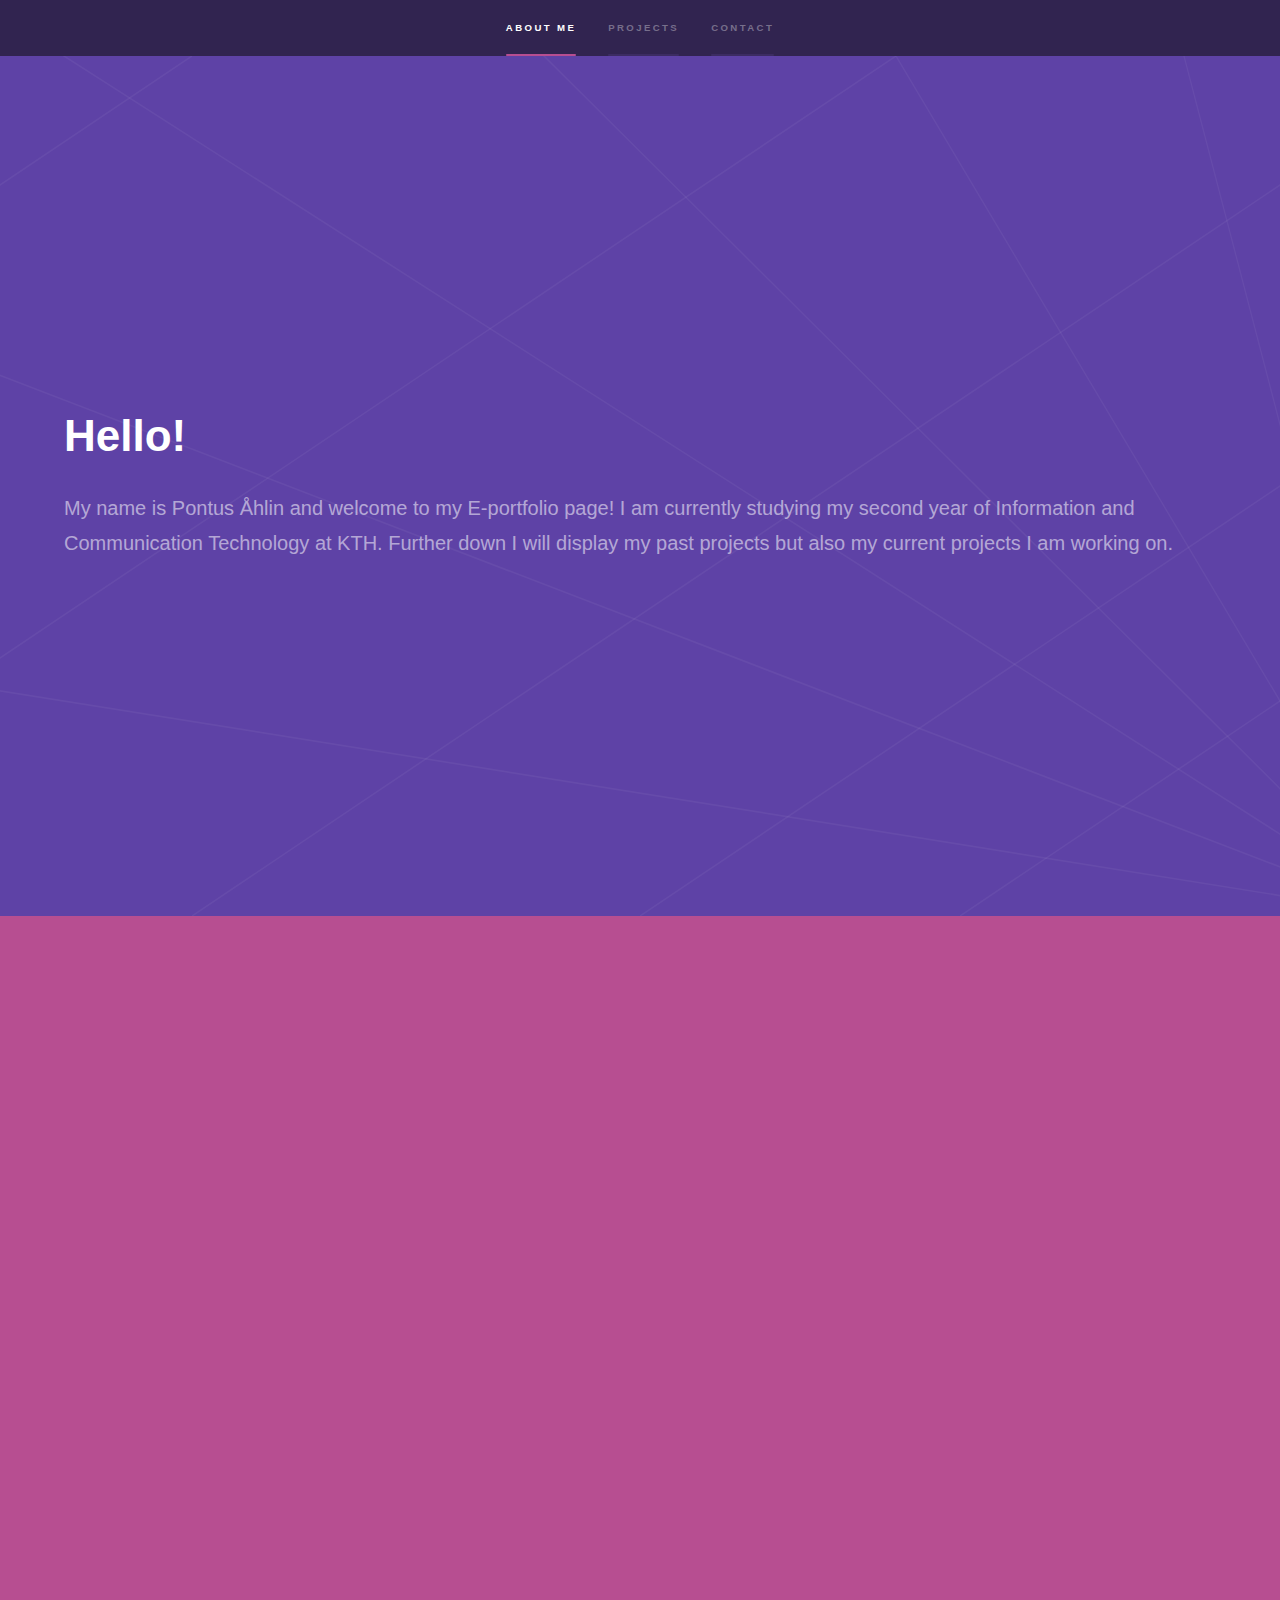
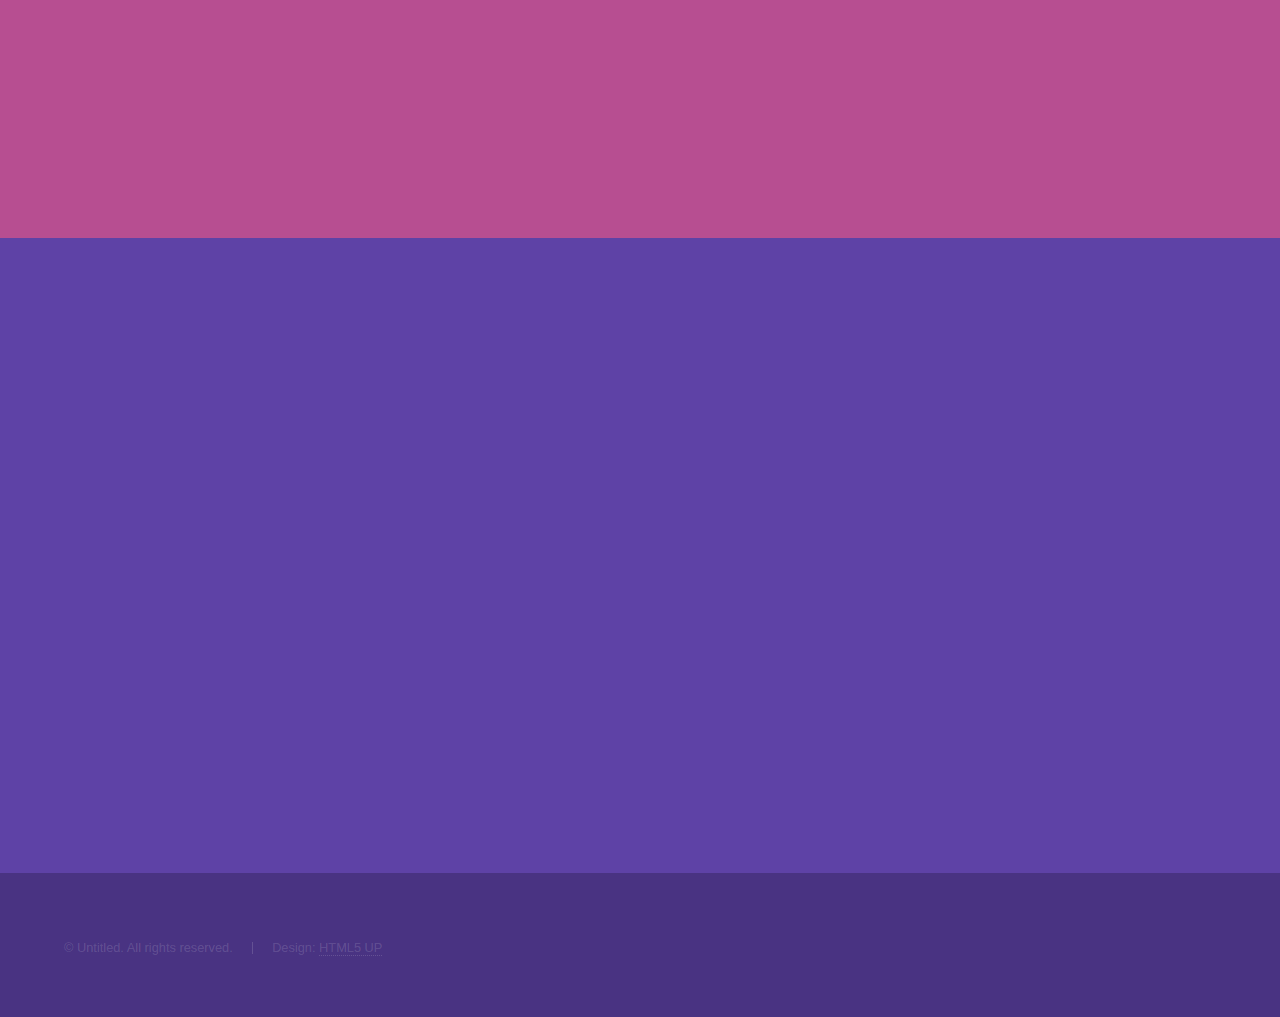
==== commit b55511e0: "Small changes" ====
--- a/index.html
+++ b/index.html
@@ -6,7 +6,7 @@
 -->
 <html>
 	<head>
-		<title>Hyperspace by HTML5 UP</title>
+		<title>E-portfolio</title>
 		<meta charset="utf-8" />
 		<meta name="viewport" content="width=device-width, initial-scale=1, user-scalable=no" />
 		<link rel="stylesheet" href="assets/css/main.css" />
@@ -93,23 +93,23 @@
 				<!-- Two -->
 					<section id="two" class="wrapper style3 fade-up">
 						<div class="inner">
-							<h2>What we do</h2>
-							<p>Phasellus convallis elit id ullamcorper pulvinar. Duis aliquam turpis mauris, eu ultricies erat malesuada quis. Aliquam dapibus, lacus eget hendrerit bibendum, urna est aliquam sem, sit amet imperdiet est velit quis lorem.</p>
+							<h2>Projects</h2>
+							<p>Finished and work in progress projects</p>
 							<div class="features">
 								<section>
 									<span class="icon solid major fa-code"></span>
-									<h3>Lorem ipsum amet</h3>
-									<p>Phasellus convallis elit id ullam corper amet et pulvinar. Duis aliquam turpis mauris, sed ultricies erat dapibus.</p>
-								</section>
-								<section>
-									<span class="icon solid major fa-lock"></span>
-									<h3>Aliquam sed nullam</h3>
+									<a href="https://github.com/williamfridh/KTH_IS1200_Computer_Hardware_Engineering_Project"><h3>X-PONG</a></h3>
+									<p>Collaborative PONG game made in C and assembly to be used on a pic32 board together with a basic I/O shield, all code have an author attached to show who made what.</p>
+								</section>
+								<section>
+									<!--picture here maybe?--> <span class="icon solid major fa-lock"></span>
+									<h3>aaa</h3>
 									<p>Phasellus convallis elit id ullam corper amet et pulvinar. Duis aliquam turpis mauris, sed ultricies erat dapibus.</p>
 								</section>
 								<section>
 									<span class="icon solid major fa-cog"></span>
-									<h3>Sed erat ullam corper</h3>
-									<p>Phasellus convallis elit id ullam corper amet et pulvinar. Duis aliquam turpis mauris, sed ultricies erat dapibus.</p>
+									<h3>Fictional music school database</h3>
+									<p>A database made from scratch using Astah for the conceptual and logical model. For the database PostgreSQL was used. </p>
 								</section>
 								<section>
 									<span class="icon solid major fa-desktop"></span>
@@ -128,7 +128,6 @@
 								</section>
 							</div>
 							<ul class="actions">
-								<li><a href="generic.html" class="button">Learn more</a></li>
 							</ul>
 						</div>
 					</section>
@@ -137,7 +136,7 @@
 					<section id="three" class="wrapper style1 fade-up">
 						<div class="inner">
 							<h2>Get in touch</h2>
-							<p>Phasellus convallis elit id ullamcorper pulvinar. Duis aliquam turpis mauris, eu ultricies erat malesuada quis. Aliquam dapibus, lacus eget hendrerit bibendum, urna est aliquam sem, sit amet imperdiet est velit quis lorem.</p>
+							<p>If you have any questions just shoot me a email!</p>
 							<div class="split style1">
 								<section>
 									<form method="post" action="#">
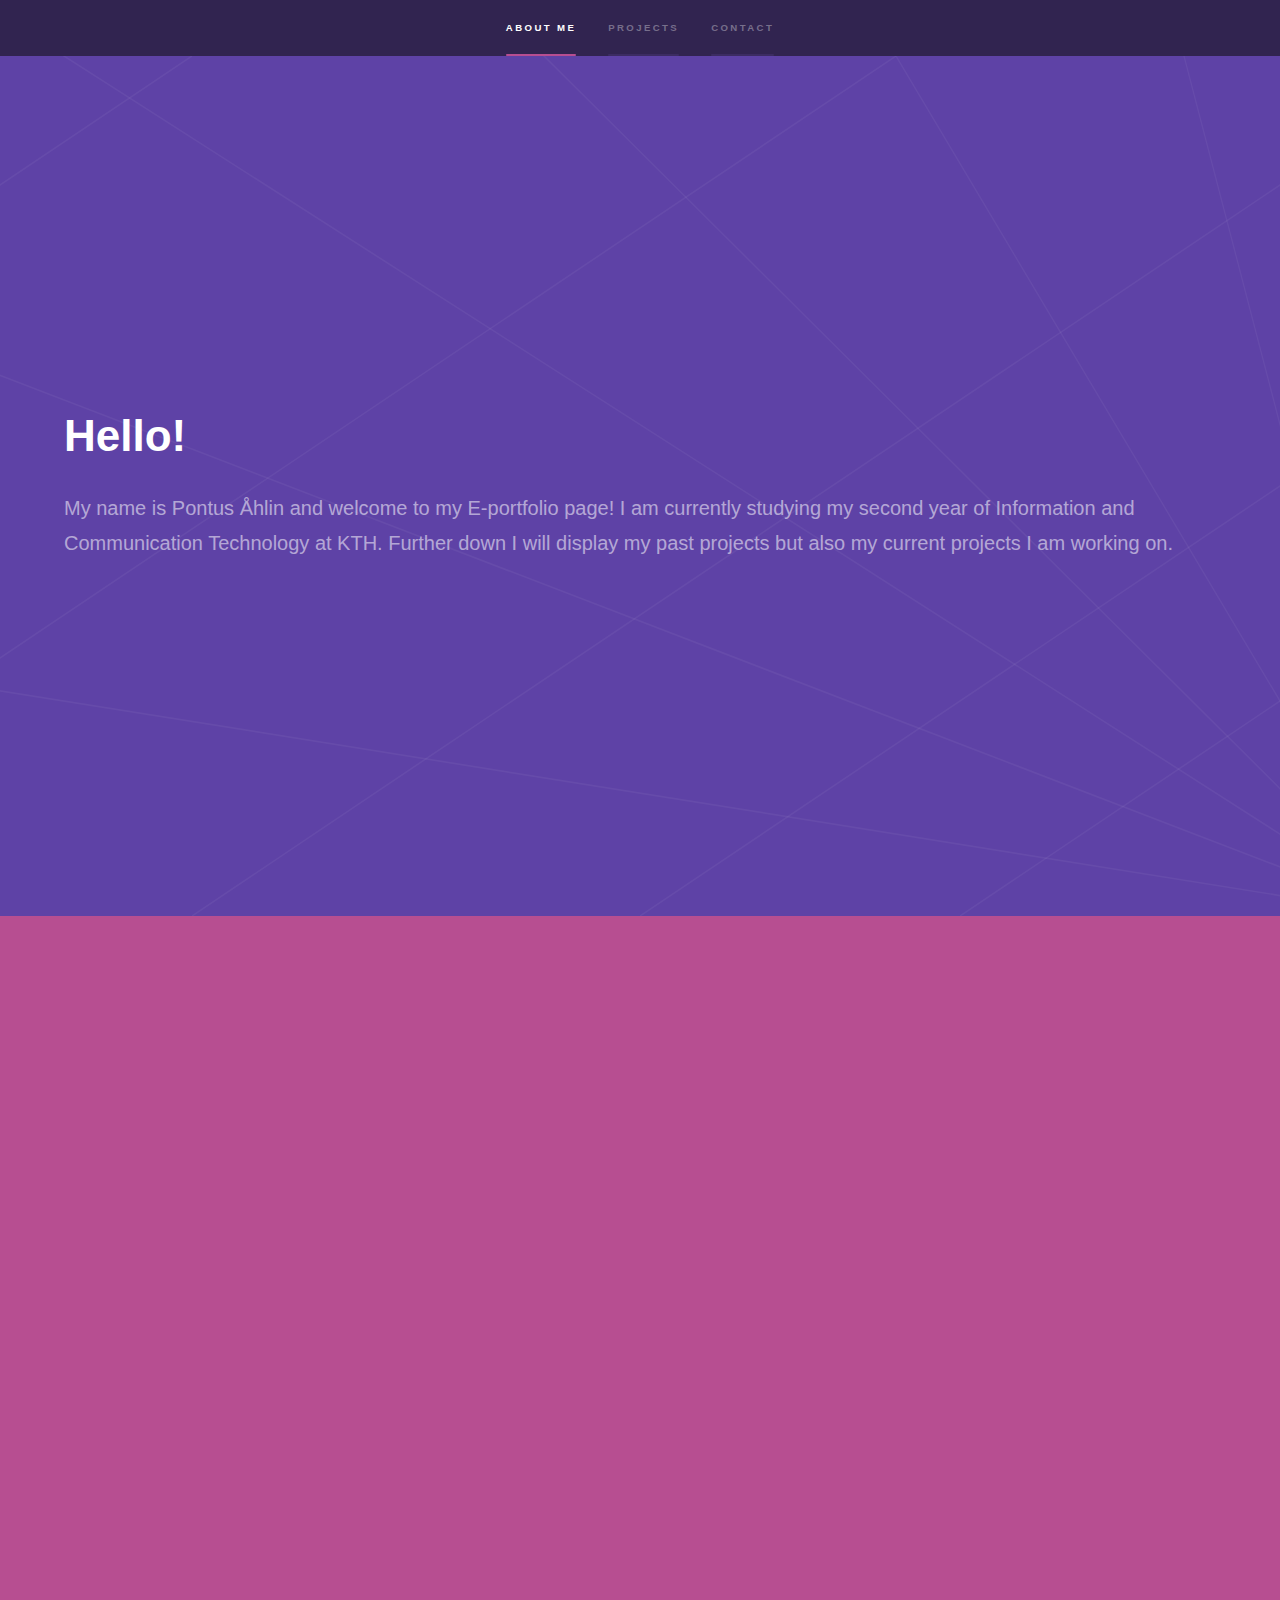
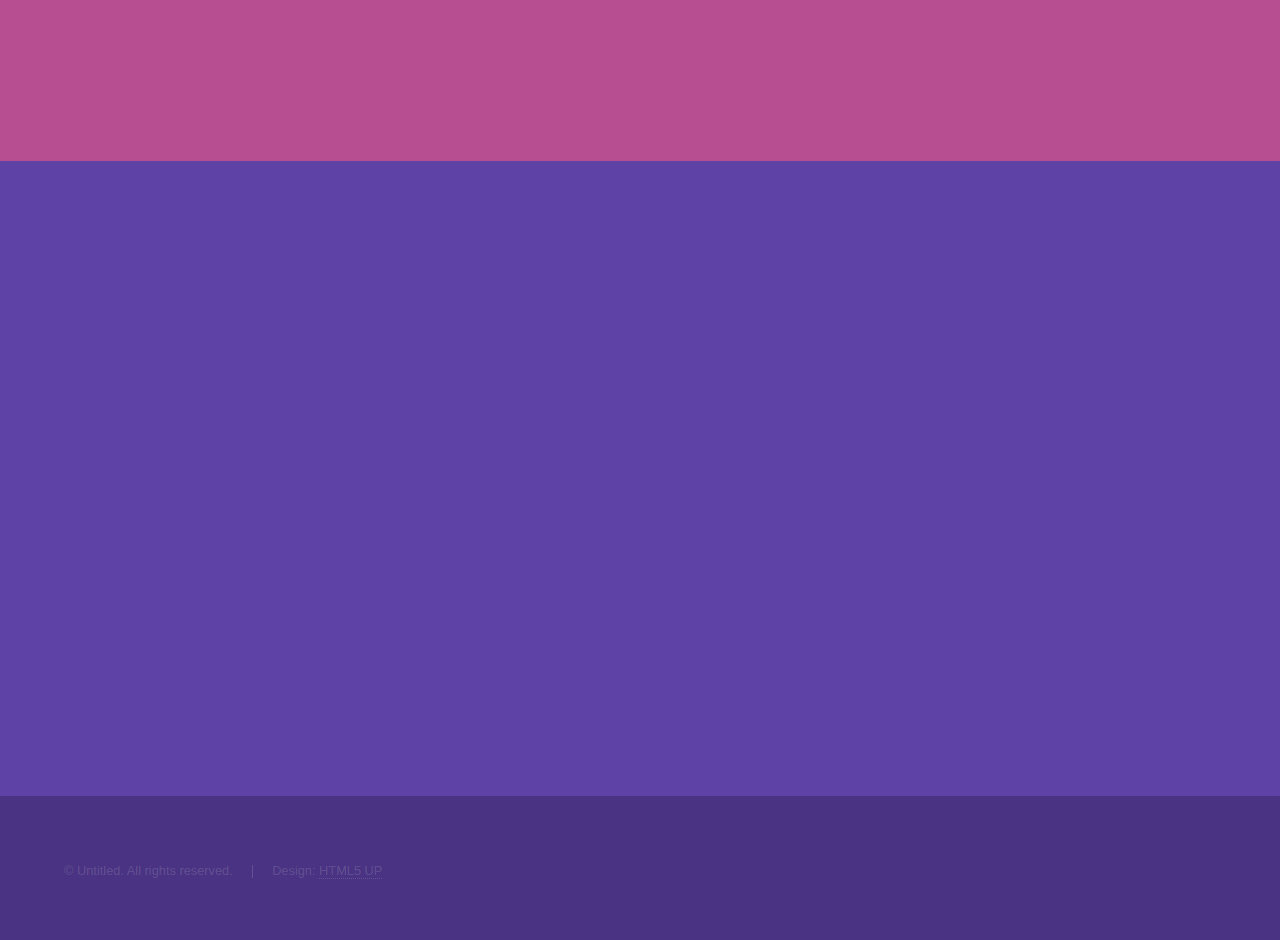
==== commit ebc18bc8: "More progress" ====
--- a/index.html
+++ b/index.html
@@ -16,7 +16,14 @@
 				line-height: 0.7; /* You can adjust this value as needed */
 			}
 		</style>
+		<style>
+			span.small {
+			  font-size: smaller;
+			}
+		</style>
 	</head>
+
+	
 	<body class="is-preload">
 
 		<!-- Sidebar -->
@@ -94,38 +101,28 @@
 					<section id="two" class="wrapper style3 fade-up">
 						<div class="inner">
 							<h2>Projects</h2>
-							<p>Finished and work in progress projects</p>
+							<p>Finished and work in progress projects. If it's a collaborative project, the code will have specified authors to differentiate who worked on what.
+							<p><span class="small">Pressing the titles will </span></p>
 							<div class="features">
 								<section>
-									<span class="icon solid major fa-code"></span>
+									<span class="icon solid major fa-desktop"></span>
 									<a href="https://github.com/williamfridh/KTH_IS1200_Computer_Hardware_Engineering_Project"><h3>X-PONG</a></h3>
 									<p>Collaborative PONG game made in C and assembly to be used on a pic32 board together with a basic I/O shield, all code have an author attached to show who made what.</p>
 								</section>
 								<section>
-									<!--picture here maybe?--> <span class="icon solid major fa-lock"></span>
-									<h3>aaa</h3>
-									<p>Phasellus convallis elit id ullam corper amet et pulvinar. Duis aliquam turpis mauris, sed ultricies erat dapibus.</p>
-								</section>
-								<section>
-									<span class="icon solid major fa-cog"></span>
-									<h3>Fictional music school database</h3>
+									<span class="icon solid major fa-desktop"></span>
+									<a href="https://github.com/PontusAhlin/HorrorGame"><h3>VR Mobile Horror game</h3></a>
+									<p>By using the Scrum framwork, I as the scrum master and 7 other students are developing a VR mobile horror game using Unity.
+									<p><a href="https://saitejaschintapall.wixsite.com/ghostleaks"><p>Press for Game Website</p></a></p>
+								</section>
+								<section>
+									<span class="icon solid major fa-code"></span>
+									<a href="https://github.com/pontusahlin/IV1351"><h3>Fictional music school database</h3></a>
 									<p>A database made from scratch using Astah for the conceptual and logical model. For the database PostgreSQL was used. </p>
 								</section>
 								<section>
-									<span class="icon solid major fa-desktop"></span>
-									<h3>Veroeros quis lorem</h3>
-									<p>Phasellus convallis elit id ullam corper amet et pulvinar. Duis aliquam turpis mauris, sed ultricies erat dapibus.</p>
-								</section>
-								<section>
-									<span class="icon solid major fa-link"></span>
-									<h3>Urna quis bibendum</h3>
-									<p>Phasellus convallis elit id ullam corper amet et pulvinar. Duis aliquam turpis mauris, sed ultricies erat dapibus.</p>
-								</section>
-								<section>
-									<span class="icon major fa-gem"></span>
-									<h3>Aliquam urna dapibus</h3>
-									<p>Phasellus convallis elit id ullam corper amet et pulvinar. Duis aliquam turpis mauris, sed ultricies erat dapibus.</p>
-								</section>
+								</section>
+
 							</div>
 							<ul class="actions">
 							</ul>
@@ -136,7 +133,7 @@
 					<section id="three" class="wrapper style1 fade-up">
 						<div class="inner">
 							<h2>Get in touch</h2>
-							<p>If you have any questions just shoot me a email!</p>
+							<p>If you have any questions just shoot me an email!</p>
 							<div class="split style1">
 								<section>
 									<form method="post" action="#">
@@ -179,7 +176,6 @@
 											<h3>Social</h3>
 											<ul class="icons">
 												<li><a href="https://www.github.com/PontusAhlin" class="icon brands fa-github"><span class="label">GitHub</span></a></li>
-												<li><a href="#" class="icon brands fa-instagram"><span class="label">Instagram</span></a></li>
 												<li><a href="#" class="icon brands fa-linkedin-in"><span class="label">LinkedIn</span></a></li>
 											</ul>
 										</li>
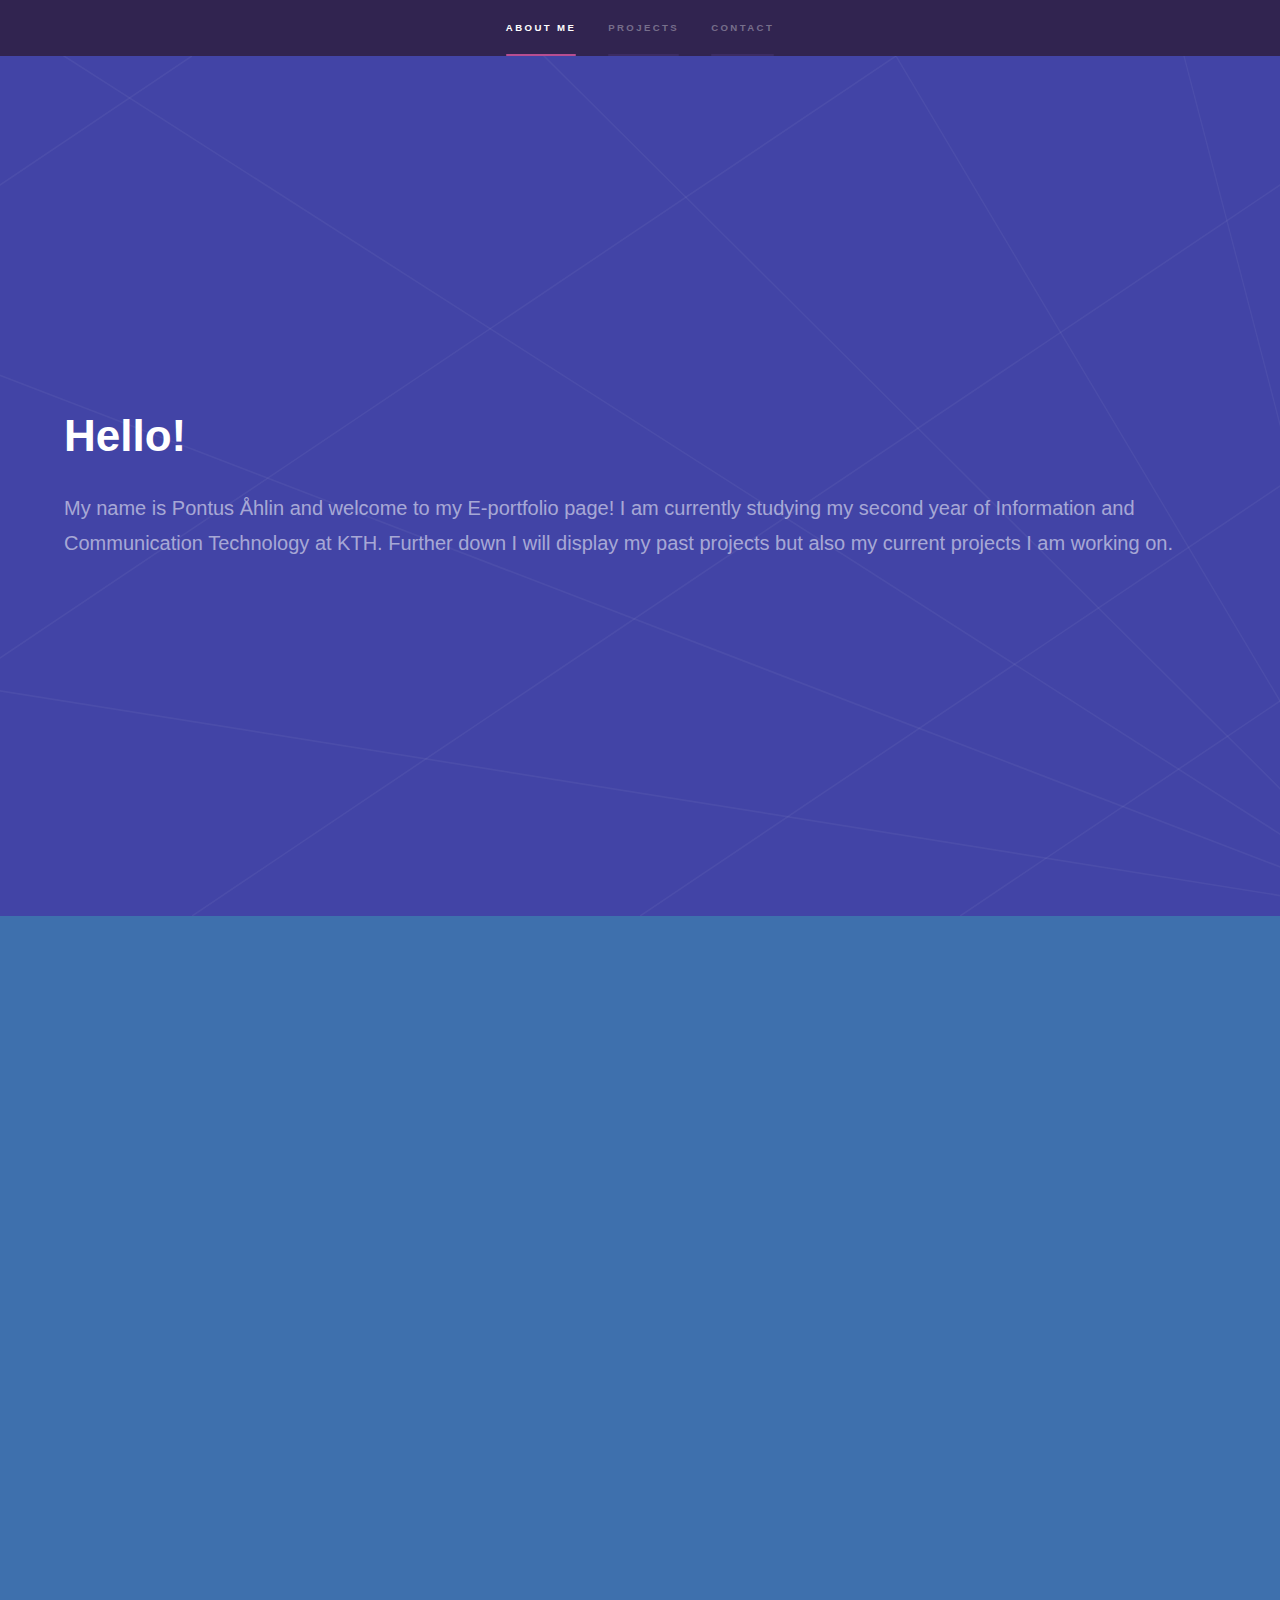
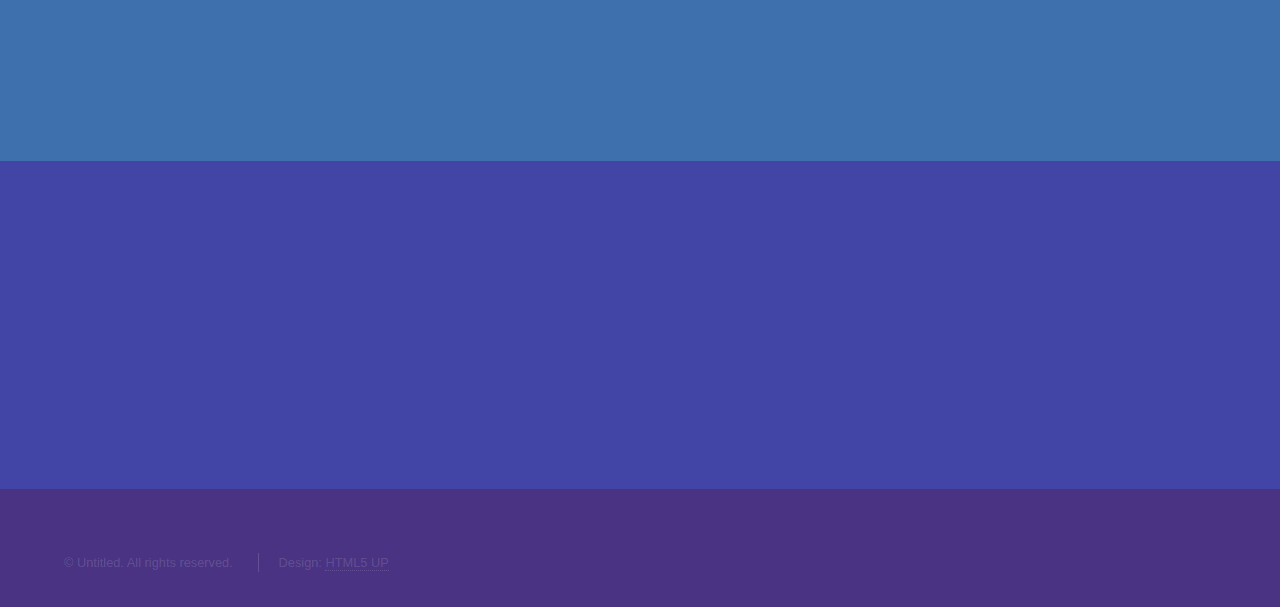
==== commit 60a48b65: "Removed Email box" ====
--- a/index.html
+++ b/index.html
@@ -102,7 +102,9 @@
 						<div class="inner">
 							<h2>Projects</h2>
 							<p>Finished and work in progress projects. If it's a collaborative project, the code will have specified authors to differentiate who worked on what.
-							<p><span class="small">Pressing the titles will </span></p>
+							<p><span class="small">Pressing the titles will forward you to the Github repository where the project fiels are stored. In Github there are more detailed
+								explanations for each of the projects. 
+							</span></p>
 							<div class="features">
 								<section>
 									<span class="icon solid major fa-desktop"></span>
@@ -132,37 +134,15 @@
 				<!-- Three -->
 					<section id="three" class="wrapper style1 fade-up">
 						<div class="inner">
-							<h2>Get in touch</h2>
-							<p>If you have any questions just shoot me an email!</p>
-							<div class="split style1">
-								<section>
-									<form method="post" action="#">
-										<div class="fields">
-											<div class="field half">
-												<label for="name">Name</label>
-												<input type="text" name="name" id="name" />
-											</div>
-											<div class="field half">
-												<label for="email">Email</label>
-												<input type="text" name="email" id="email" />
-											</div>
-											<div class="field">
-												<label for="message">Message</label>
-												<textarea name="message" id="message" rows="5"></textarea>
-											</div>
-										</div>
-										<ul class="actions">
-											<li><a href="" class="button submit">Send Message</a></li>
-										</ul>
-									</form>
-								</section>
-								<section>
-									<ul class="contact">
+							<div class="menu">
+								<h2>Get in touch</h2>
+								<p>If you have any questions contact me!</p>								
+									<ul class="menu">
 										<li>
 											<h3>Address</h3>
-											<span>Norrgårdsvägen 9<br />
-											Stockholm, 18436 <br />
-											Sweden</span>
+											<p>Norrgårdsvägen 9,<br />
+											Stockholm, 18436
+											Sweden</p>
 										</li>
 										<li>
 											<h3>Email</h3>
@@ -176,12 +156,12 @@
 											<h3>Social</h3>
 											<ul class="icons">
 												<li><a href="https://www.github.com/PontusAhlin" class="icon brands fa-github"><span class="label">GitHub</span></a></li>
-												<li><a href="#" class="icon brands fa-linkedin-in"><span class="label">LinkedIn</span></a></li>
 											</ul>
 										</li>
 									</ul>
 								</section>
 							</div>
+						</div>
 						</div>
 					</section>
 
--- a/assets/css/main.css
+++ b/assets/css/main.css
@@ -1,9 +1,9 @@
 @import url(fontawesome-all.min.css);
 
-/*
-	Hyperspace by HTML5 UP
-	html5up.net | @ajlkn
-	Free for personal and commercial use under the CCA 3.0 license (html5up.net/license)
+/*
+	Hyperspace by HTML5 UP
+	html5up.net | @ajlkn
+	Free for personal and commercial use under the CCA 3.0 license (html5up.net/license)
 */
 
 html, body, div, span, applet, object,
@@ -2552,11 +2552,11 @@
 				}
 
 				.wrapper.style3 .icon.major:before {
-					color: #b74e91;
+					color: #636bdb;
 				}
 
 				.wrapper.style3-alt .icon.major:before {
-					color: #953d75;
+					color: #046fac;
 				}
 
 /* Image */
@@ -2832,14 +2832,16 @@
 	ul.menu {
 		list-style: none;
 		padding: 0;
+		margin: 0;
 	}
 
 		ul.menu > li {
 			border-left: solid 1px rgba(255, 255, 255, 0.15);
 			display: inline-block;
-			line-height: 1;
-			margin-left: 1.5em;
+			line-height: 1.5;
+			margin-left: 2.0em;
 			padding: 0 0 0 1.5em;
+			vertical-align: top;
 		}
 
 			ul.menu > li:first-child {
@@ -3240,7 +3242,7 @@
 		}
 
 		.wrapper.style1 {
-			background-color: #5e42a6;
+			background-color: #4244a6;
 		}
 
 		.wrapper.style1-alt {
@@ -3256,11 +3258,11 @@
 		}
 
 		.wrapper.style3 {
-			background-color: #b74e91;
+			background-color: #3e70ad;
 		}
 
 		.wrapper.style3-alt {
-			background-color: #953d75;
+			background-color: #61c3dcb3;
 		}
 
 		.wrapper.fullscreen {
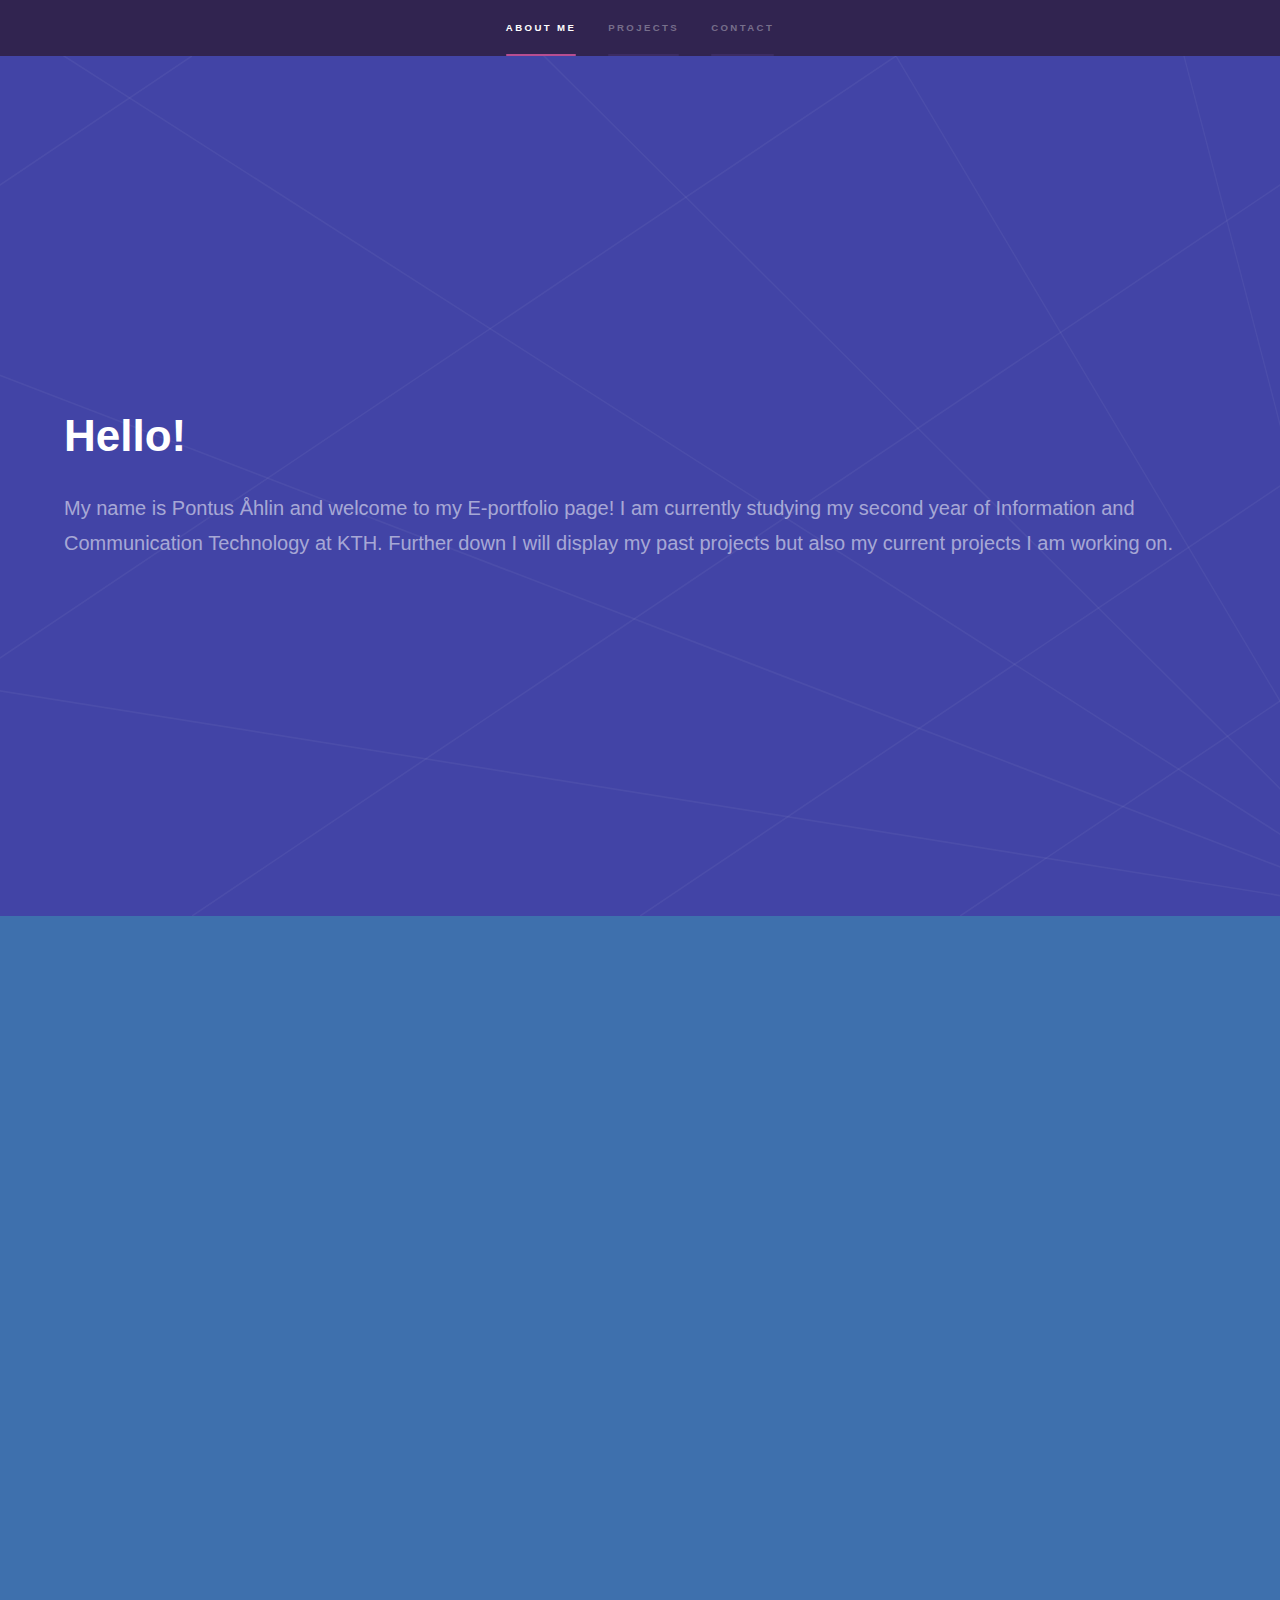
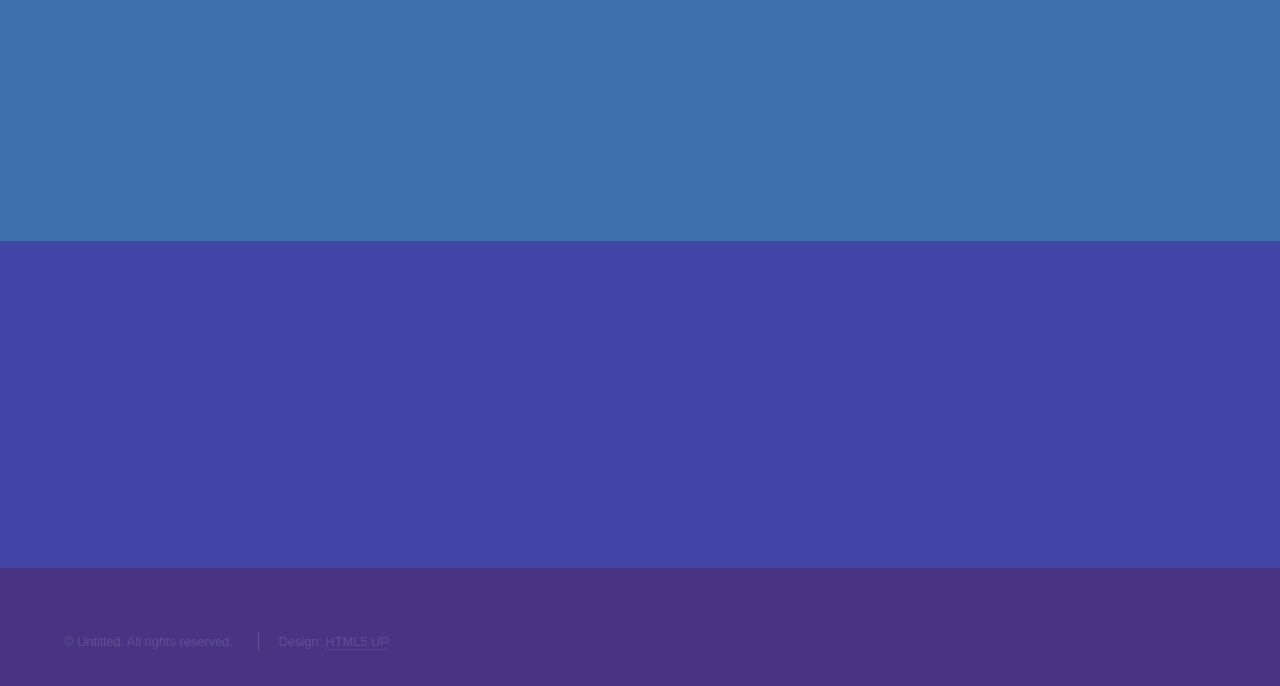
==== commit bacdf9ff: "Added bachelor to projects" ====
--- a/index.html
+++ b/index.html
@@ -102,29 +102,31 @@
 						<div class="inner">
 							<h2>Projects</h2>
 							<p>Finished and work in progress projects. If it's a collaborative project, the code will have specified authors to differentiate who worked on what.
-							<p><span class="small">Pressing the titles will forward you to the Github repository where the project fiels are stored. In Github there are more detailed
-								explanations for each of the projects. 
+							<p><span class="small">Pressing the titles will forward you to the Github repository where the project files are stored. In Github there are more detailed
+								explanations for each of the projects in the README file. 
 							</span></p>
 							<div class="features">
 								<section>
-									<span class="icon solid major fa-desktop"></span>
+									<span class="icon solid major fa-microchip"></span>
 									<a href="https://github.com/williamfridh/KTH_IS1200_Computer_Hardware_Engineering_Project"><h3>X-PONG</a></h3>
-									<p>Collaborative PONG game made in C and assembly to be used on a pic32 board together with a basic I/O shield, all code have an author attached to show who made what.</p>
+									<p>Collaborative PONG game made in C and assembly to be used on a pic32 board together with a basic I/O shield that displays the game.</p>
 								</section>
 								<section>
-									<span class="icon solid major fa-desktop"></span>
+									<span class="icon solid major fa-code"></span>
 									<a href="https://github.com/PontusAhlin/HorrorGame"><h3>VR Mobile Horror game</h3></a>
 									<p>By using the Scrum framwork, I as the scrum master and 7 other students are developing a VR mobile horror game using Unity.
 									<p><a href="https://saitejaschintapall.wixsite.com/ghostleaks"><p>Press for Game Website</p></a></p>
 								</section>
 								<section>
-									<span class="icon solid major fa-code"></span>
+									<span class="icon solid major fa-database"></span>
 									<a href="https://github.com/pontusahlin/IV1351"><h3>Fictional music school database</h3></a>
-									<p>A database made from scratch using Astah for the conceptual and logical model. For the database PostgreSQL was used. </p>
+									<p>A database made from scratch using Astah for the conceptual and logical model. For the core database PostgreSQL was used. </p>
 								</section>
 								<section>
+									<span class="icon solid major fa-desktop"></span>
+									<a href=><h3>Bachelor thesis: Vehicle Classifying and Counting Convolution Neural Networks Onboard Cost Efficient Microcontrollers (Work in progress)</h3></a>
+									<p>My bachelor thesis which uses machine learning to classify and count vehicles which is onboard a cost-efficient microcontroller</p>
 								</section>
-
 							</div>
 							<ul class="actions">
 							</ul>
@@ -136,12 +138,12 @@
 						<div class="inner">
 							<div class="menu">
 								<h2>Get in touch</h2>
-								<p>If you have any questions contact me!</p>								
+								<p>If you have any questions, you can always contact me through the following channels.</p>
 									<ul class="menu">
 										<li>
 											<h3>Address</h3>
-											<p>Norrgårdsvägen 9,<br />
-											Stockholm, 18436
+											<p>Grindtorpsvägen 45,<br />
+											Stockholm, 18349
 											Sweden</p>
 										</li>
 										<li>
@@ -149,13 +151,14 @@
 											<a href="#">pontus.ahlin@live.se</a>
 										</li>
 										<li>
-											<h3>Phone</h3>
+											<h3>Phone number</h3>
 											<span>(+46) 79-3372362</span>
 										</li>
 										<li>
-											<h3>Social</h3>
+											<h3>Socials</h3>
 											<ul class="icons">
 												<li><a href="https://www.github.com/PontusAhlin" class="icon brands fa-github"><span class="label">GitHub</span></a></li>
+												<li><a href="https://www.linkedin.com/in/pontus-%C3%A5hlin-4138a81b4/" class="icon brands fa-linkedin"><span class="label">LinkedIn</span></a></li>
 											</ul>
 										</li>
 									</ul>
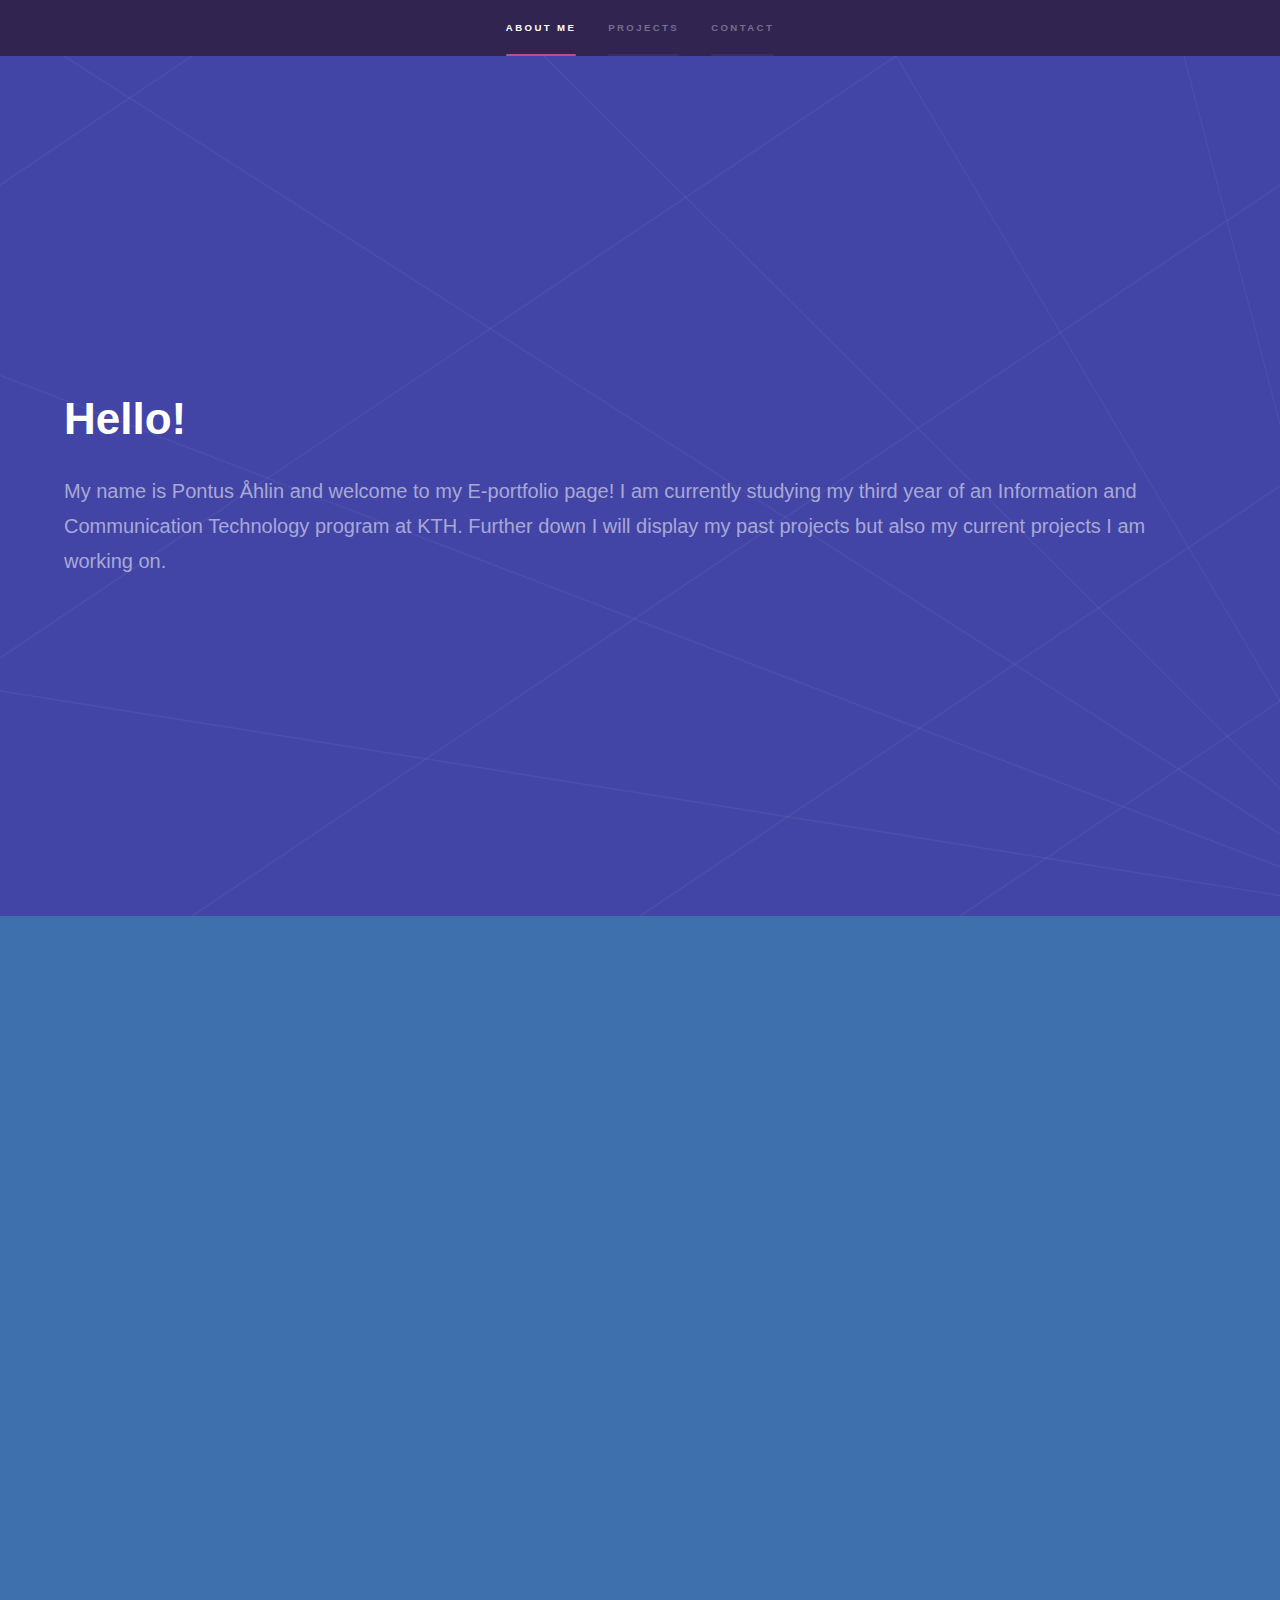
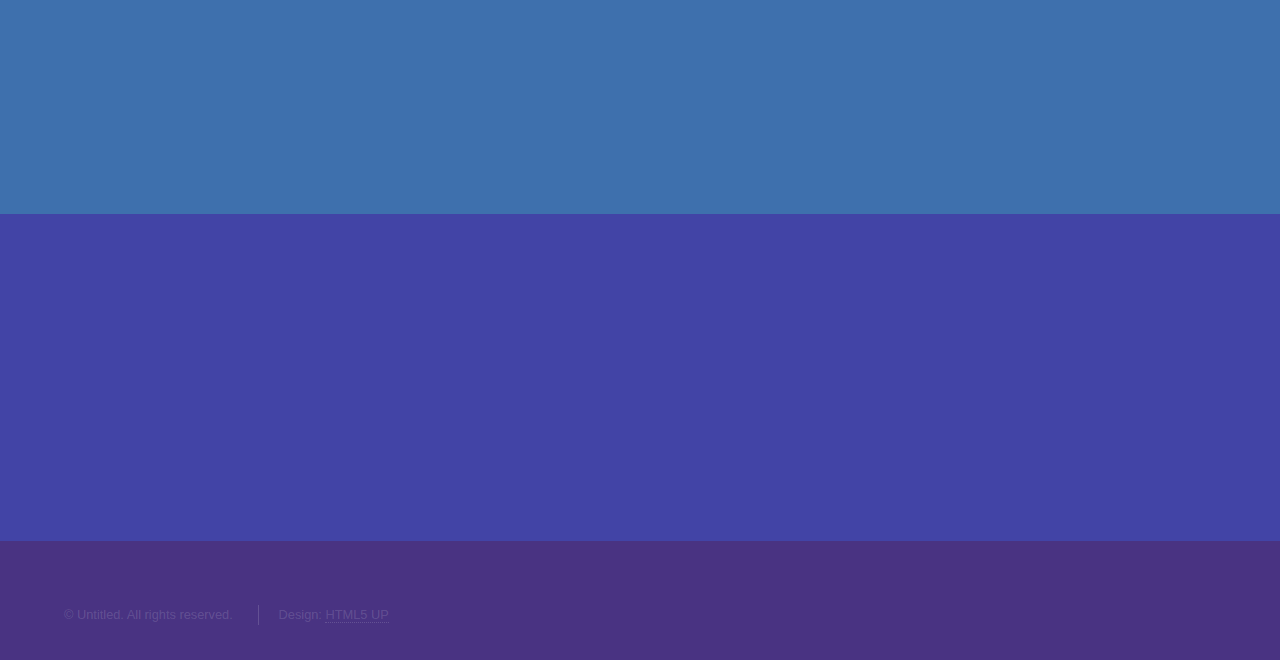
==== commit 866e621c: "Updated text" ====
--- a/index.html
+++ b/index.html
@@ -48,7 +48,7 @@
 						<div class="inner">
 							<h1>Hello!</h1>
 							<p>My name is Pontus Åhlin and welcome to my E-portfolio page!
-							I am currently studying my second year of Information and Communication Technology at KTH.
+							I am currently studying my third year of an Information and Communication Technology program at KTH.
 							Further down I will display my past projects but also my current projects I am working on. 
 							</p>
 			
@@ -124,7 +124,7 @@
 								</section>
 								<section>
 									<span class="icon solid major fa-desktop"></span>
-									<a href=><h3>Bachelor thesis: Vehicle Classifying and Counting Convolution Neural Networks Onboard Cost Efficient Microcontrollers (Work in progress)</h3></a>
+									<a href=><h3>Bachelor thesis: Traffic Audio Monitoring Using Neural Networks On Microcontrollers (Current project)</h3></a>
 									<p>My bachelor thesis which uses machine learning to classify and count vehicles which is onboard a cost-efficient microcontroller</p>
 								</section>
 							</div>
